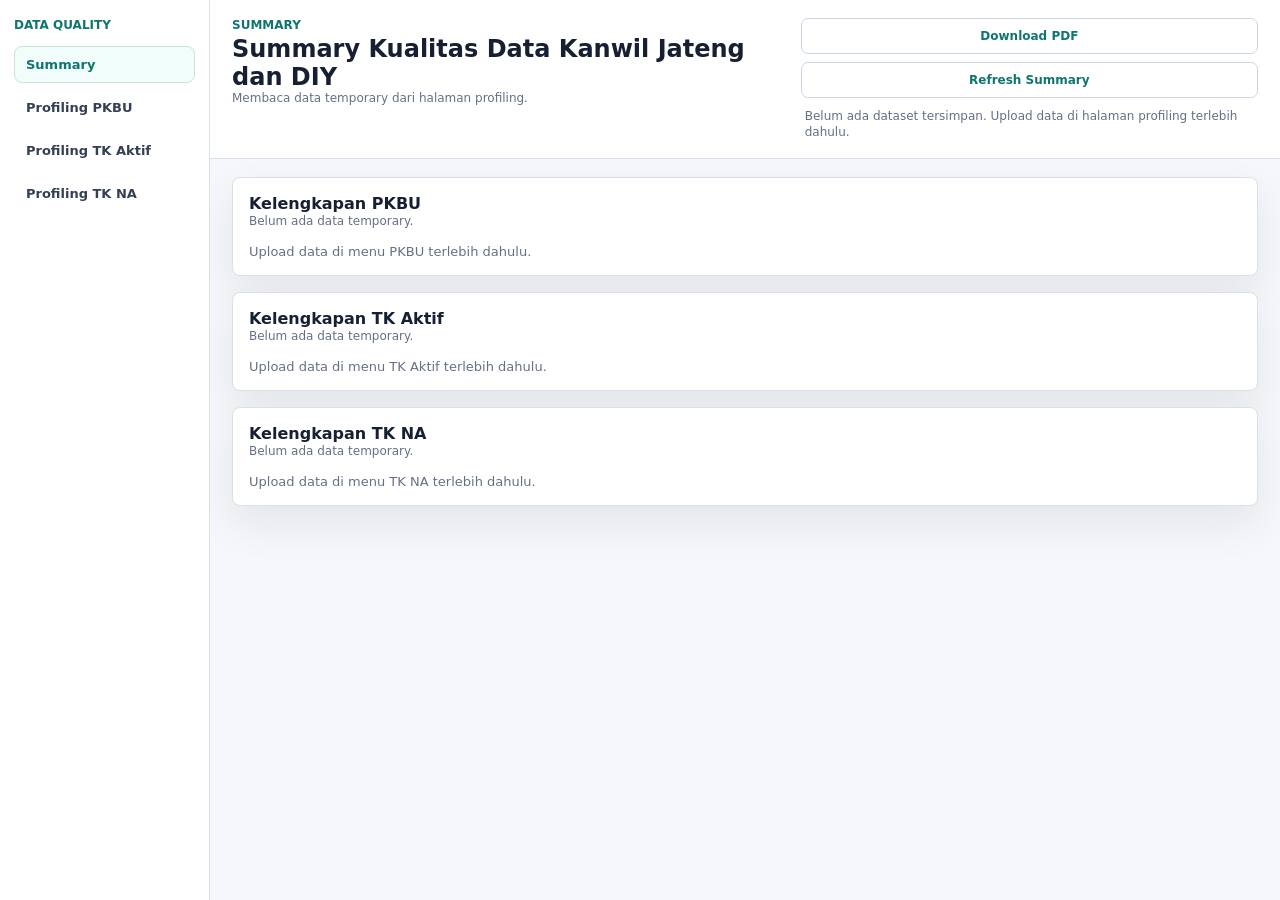
==== index.html @ 244e1391 "Rename summary.html to index.html" ====
<!doctype html>
<html lang="id">
  <head>
    <meta charset="utf-8" />
    <meta name="viewport" content="width=device-width, initial-scale=1" />
    <title>Summary Kualitas Data</title>
    <link rel="stylesheet" href="pkbu.css" />
  </head>
  <body>
    <aside class="sidebar" aria-label="Menu utama">
      <div class="sidebar-title">Data Quality</div>
      <nav>
        <a class="active" href="summary.html">Summary</a>
        <a href="pkbu.html">Profiling PKBU</a>
        <a href="tk.html">Profiling TK Aktif</a>
        <a href="tk-na.html">Profiling TK NA</a>
      </nav>
    </aside>

    <header class="topbar">
      <div>
        <p class="eyebrow">Summary</p>
        <h1>Summary Kualitas Data Kanwil Jateng dan DIY</h1>
        <p id="summarySourceNote" class="source-note">Membaca data temporary dari halaman profiling.</p>
      </div>
      <div class="upload-box summary-actions">
        <button id="downloadPdf" type="button">Download PDF</button>
        <button id="refreshSummary" type="button">Refresh Summary</button>
        <div id="summaryMeta" class="upload-meta">Data akan muncul setelah masing-masing halaman profiling di-upload.</div>
      </div>
    </header>

    <main class="layout summary-layout">
      <section id="summarySections" class="summary-sections"></section>
    </main>

    <div id="toast" class="toast" hidden></div>
    <script src="summary.js"></script>
  </body>
</html>
---- pkbu.css ----
:root {
  color-scheme: light;
  --bg: #f5f7fa;
  --surface: #ffffff;
  --line: #d8e0ea;
  --text: #172033;
  --muted: #667085;
  --accent: #0f766e;
  --accent-2: #2563eb;
  --warn: #b7791f;
  --danger: #b42318;
  --shadow: 0 18px 42px rgba(23, 32, 51, 0.08);
}

* {
  box-sizing: border-box;
}

[hidden] {
  display: none !important;
}

body {
  margin: 0;
  min-height: 100vh;
  background: var(--bg);
  color: var(--text);
  font-family: Inter, ui-sans-serif, system-ui, -apple-system, BlinkMacSystemFont, "Segoe UI", sans-serif;
}

.sidebar {
  position: fixed;
  inset: 0 auto 0 0;
  z-index: 10;
  width: 210px;
  padding: 18px 14px;
  border-right: 1px solid var(--line);
  background: #ffffff;
}

.sidebar-title {
  margin-bottom: 14px;
  color: var(--accent);
  font-size: 12px;
  font-weight: 900;
  letter-spacing: 0;
  text-transform: uppercase;
}

.sidebar nav {
  display: grid;
  gap: 6px;
}

.sidebar a {
  display: block;
  padding: 10px 11px;
  border: 1px solid transparent;
  border-radius: 8px;
  color: #344054;
  font-size: 13px;
  font-weight: 800;
  text-decoration: none;
}

.sidebar a:hover,
.sidebar a.active {
  border-color: #cbe2df;
  background: #f0fdfa;
  color: var(--accent);
}

.topbar {
  display: flex;
  align-items: flex-start;
  justify-content: space-between;
  gap: 18px;
  padding: 18px 22px;
  border-bottom: 1px solid var(--line);
  background: #ffffff;
}

.topbar,
.layout {
  margin-left: 210px;
}

.eyebrow,
h1,
h2,
p {
  margin: 0;
}

.eyebrow {
  color: var(--accent);
  font-size: 12px;
  font-weight: 900;
  letter-spacing: 0;
  text-transform: uppercase;
}

h1 {
  margin-top: 4px;
  font-size: 24px;
  line-height: 1.15;
}

h2 {
  font-size: 16px;
  line-height: 1.25;
}

.source-note,
.panel-head p,
.muted {
  color: var(--muted);
  font-size: 12px;
}

.upload-box {
  display: grid;
  grid-template-columns: minmax(280px, 1fr) auto;
  gap: 8px;
  width: min(520px, 100%);
}

.upload-meta {
  grid-column: 1 / -1;
  min-height: 20px;
  padding: 2px 4px 0;
  color: var(--muted);
  font-size: 12px;
  line-height: 1.35;
}

.summary-actions {
  grid-template-columns: 1fr;
}

.layout {
  display: grid;
  gap: 16px;
  padding: 18px 22px 24px;
}

.toolbar {
  display: grid;
  grid-template-columns: minmax(120px, 0.65fr) minmax(160px, 1fr) minmax(160px, 1fr) minmax(160px, 1fr) minmax(160px, 1fr) auto;
  align-items: end;
  gap: 10px;
  padding: 14px;
  border: 1px solid var(--line);
  border-radius: 8px;
  background: var(--surface);
  box-shadow: var(--shadow);
}

label {
  display: grid;
  gap: 5px;
  min-width: 0;
  color: #344054;
  font-size: 11.5px;
  font-weight: 800;
}

select,
input[type="file"],
input[type="search"],
button {
  width: 100%;
  min-height: 36px;
  border: 1px solid #cbd5e1;
  border-radius: 7px;
  background: #ffffff;
  color: var(--text);
  font: inherit;
  font-size: 12px;
  padding: 6px 9px;
}

button {
  display: inline-flex;
  align-items: center;
  justify-content: center;
  width: auto;
  min-width: 92px;
  color: var(--accent);
  cursor: pointer;
  font-weight: 900;
}

button:hover {
  border-color: rgba(15, 118, 110, 0.5);
  background: #f0fdfa;
}

.kpis {
  display: grid;
  grid-template-columns: repeat(4, minmax(0, 1fr));
  gap: 14px;
}

.kpis article,
.panel {
  border: 1px solid var(--line);
  border-radius: 8px;
  background: var(--surface);
  box-shadow: var(--shadow);
}

.kpis article {
  display: grid;
  gap: 8px;
  min-width: 0;
  padding: 16px;
}

.kpis span {
  color: var(--muted);
  font-size: 12px;
  font-weight: 800;
}

.kpis strong {
  overflow: hidden;
  font-size: 24px;
  line-height: 1.1;
  text-overflow: ellipsis;
  white-space: nowrap;
}

.grid {
  display: grid;
  grid-template-columns: repeat(2, minmax(0, 1fr));
  gap: 16px;
}

.panel {
  min-width: 0;
  overflow: hidden;
}

.panel-head {
  display: flex;
  align-items: flex-start;
  justify-content: space-between;
  gap: 14px;
  padding: 16px 16px 0;
}

.panel-head input[type="search"] {
  flex: 0 1 340px;
  max-width: 340px;
}

.panel-head select {
  flex: 0 1 240px;
  max-width: 260px;
  margin-left: auto;
}

.panel-head select + input[type="search"] {
  margin-left: 0;
}

.bars,
.insights {
  display: grid;
  gap: 10px;
  padding: 14px 16px 16px;
}

.insight-grid {
  grid-template-columns: repeat(2, minmax(0, 1fr));
}

.bar-row {
  display: grid;
  gap: 5px;
}

.bar-meta {
  display: grid;
  grid-template-columns: minmax(0, 1fr) auto auto;
  gap: 10px;
  align-items: baseline;
  color: #344054;
  font-size: 12px;
  font-weight: 800;
}

.bar-meta span:first-child {
  overflow: hidden;
  text-overflow: ellipsis;
  white-space: nowrap;
}

.bar-meta em {
  color: var(--muted);
  font-style: normal;
  font-weight: 700;
}

.bar-track {
  height: 9px;
  overflow: hidden;
  border-radius: 999px;
  background: #e7eef5;
}

.bar-track i {
  display: block;
  width: var(--bar);
  height: 100%;
  border-radius: inherit;
  background: linear-gradient(90deg, var(--accent), var(--accent-2));
}

.bar-details {
  display: grid;
  grid-template-columns: repeat(2, minmax(0, 1fr));
  gap: 6px 10px;
  margin-top: 5px;
  padding: 9px 10px;
  border: 1px solid #e7edf5;
  border-radius: 7px;
  background: #fbfdff;
}

.bar-details span,
.bar-details small {
  display: flex;
  align-items: baseline;
  justify-content: space-between;
  gap: 10px;
  min-width: 0;
  color: #475467;
  font-size: 12px;
}

.bar-details b {
  overflow: hidden;
  color: #172033;
  font-weight: 800;
  text-overflow: ellipsis;
  white-space: nowrap;
}

.bar-details em,
.bar-details small {
  color: var(--accent);
  font-style: normal;
  font-weight: 900;
  white-space: nowrap;
}

.bar-details small {
  justify-content: flex-start;
  grid-column: 1 / -1;
}

.insight-item {
  display: grid;
  align-content: start;
  gap: 8px;
  min-height: 118px;
  padding: 14px;
  border: 1px solid #e3e9f2;
  border-radius: 8px;
  background: #fbfdff;
}

.insight-item strong {
  color: #101828;
  font-size: 13.5px;
  line-height: 1.25;
}

.insight-item span {
  color: var(--muted);
  font-size: 12px;
  line-height: 1.5;
}

.insight-item span i {
  display: block;
  position: relative;
  margin-top: 3px;
  padding-left: 14px;
  font-style: normal;
}

.insight-item span i:first-child {
  margin-top: 0;
}

.insight-item span i::before {
  content: "";
  position: absolute;
  left: 0;
  top: 0.7em;
  width: 4px;
  height: 4px;
  border-radius: 50%;
  background: var(--accent);
}

.table-wrap {
  max-height: 430px;
  overflow: auto;
  margin-top: 12px;
  border-top: 1px solid var(--line);
}

.bars .table-wrap {
  margin-top: 0;
  border: 1px solid #e3e9f2;
  border-radius: 8px;
}

table {
  width: 100%;
  border-collapse: collapse;
  font-size: 12px;
}

th,
td {
  max-width: 280px;
  padding: 9px 11px;
  border-bottom: 1px solid #edf1f5;
  overflow: hidden;
  text-align: left;
  text-overflow: ellipsis;
  white-space: nowrap;
}

th {
  position: sticky;
  top: 0;
  z-index: 1;
  background: #f8fafc;
  color: #475467;
  font-size: 11px;
  text-transform: uppercase;
}

.num {
  text-align: right;
}

.pivot-wrap {
  max-height: 560px;
}

.pivot-table {
  min-width: 980px;
}

.pivot-table th:first-child,
.pivot-table td:first-child {
  position: sticky;
  left: 0;
  z-index: 2;
  background: #ffffff;
}

.pivot-table th:first-child {
  z-index: 3;
  background: #f8fafc;
}

.summary-sections,
.summary-layout {
  display: grid;
  gap: 16px;
}

.summary-section .summary-grid {
  display: grid;
  grid-template-columns: minmax(320px, 0.9fr) minmax(420px, 1.1fr);
  gap: 16px;
  padding: 14px 16px 16px;
}

.summary-grid section {
  min-width: 0;
}

.summary-grid h3 {
  margin: 0 0 10px;
  color: #172033;
  font-size: 13px;
  line-height: 1.25;
}

.summary-grid .summary-subtitle {
  margin-top: 14px;
}

.summary-insight {
  grid-column: 1 / -1;
  padding: 14px;
  border: 1px solid #e3e9f2;
  border-radius: 8px;
  background: #fbfdff;
}

.summary-insight span i {
  display: block;
  position: relative;
  margin-top: 5px;
  padding-left: 14px;
  color: var(--muted);
  font-size: 12px;
  font-style: normal;
  line-height: 1.45;
}

.summary-insight span i:first-child {
  margin-top: 0;
}

.summary-insight span i::before {
  content: "";
  position: absolute;
  left: 0;
  top: 0.68em;
  width: 4px;
  height: 4px;
  border-radius: 50%;
  background: var(--accent);
}

.summary-empty {
  padding: 16px;
  color: var(--muted);
  font-size: 13px;
}

.summary-table-wrap {
  max-height: none;
  overflow: visible;
  margin-top: 0;
  border: 1px solid #e3e9f2;
  border-radius: 8px;
}

.summary-table-wrap table {
  table-layout: fixed;
  min-width: 0;
  font-size: 11.5px;
}

.summary-table-wrap th,
.summary-table-wrap td {
  padding: 7px 8px;
}

.summary-table-wrap th:first-child,
.summary-table-wrap td:first-child {
  position: static;
  width: 38%;
  white-space: normal;
}

.summary-table-wrap th:nth-child(2),
.summary-table-wrap td:nth-child(2) {
  width: 13%;
}

.summary-table-wrap th:nth-child(3),
.summary-table-wrap td:nth-child(3) {
  width: 12%;
}

.summary-table-wrap th:nth-child(4),
.summary-table-wrap td:nth-child(4) {
  width: 24%;
  white-space: normal;
}

.summary-table-wrap th:nth-child(5),
.summary-table-wrap td:nth-child(5) {
  width: 13%;
}

.empty {
  color: var(--muted);
  font-size: 13px;
}

.toast {
  position: fixed;
  right: 18px;
  bottom: 18px;
  max-width: 360px;
  padding: 12px 14px;
  border: 1px solid #cbd5e1;
  border-radius: 8px;
  background: #ffffff;
  box-shadow: var(--shadow);
  color: var(--text);
  font-size: 13px;
}

@media (max-width: 1100px) {
  .sidebar {
    position: static;
    display: flex;
    align-items: center;
    justify-content: space-between;
    width: auto;
    padding: 12px 14px;
    border-right: 0;
    border-bottom: 1px solid var(--line);
  }

  .sidebar nav {
    display: flex;
    gap: 8px;
  }

  .topbar,
  .layout {
    margin-left: 0;
  }

  .topbar,
  .grid {
    grid-template-columns: 1fr;
  }

  .topbar {
    display: grid;
  }

  .upload-box {
    width: 100%;
  }

  .toolbar {
    grid-template-columns: repeat(3, minmax(0, 1fr));
  }

  .kpis {
    grid-template-columns: repeat(2, minmax(0, 1fr));
  }

  .insight-grid {
    grid-template-columns: repeat(2, minmax(0, 1fr));
  }
}

@media (max-width: 700px) {
  .sidebar {
    align-items: stretch;
    display: grid;
    gap: 10px;
  }

  .sidebar nav {
    display: grid;
    grid-template-columns: repeat(2, minmax(0, 1fr));
  }

  .topbar,
  .layout {
    padding: 14px;
  }

  h1 {
    font-size: 20px;
  }

  .upload-box,
  .toolbar,
  .kpis {
    grid-template-columns: 1fr;
  }

  .bar-details {
    grid-template-columns: 1fr;
  }

  .insight-grid {
    grid-template-columns: 1fr;
  }

  .panel-head {
    display: grid;
  }

  .panel-head input[type="search"] {
    max-width: none;
  }

  .panel-head select {
    max-width: none;
    width: 100%;
    margin-left: 0;
  }
}

@media (max-width: 980px) {
  .summary-section .summary-grid {
    grid-template-columns: 1fr;
  }
}

@media print {
  @page {
    size: A4 landscape;
    margin: 9mm;
  }

  body {
    background: #ffffff;
  }

  .sidebar,
  .summary-actions,
  .toast {
    display: none !important;
  }

  .topbar,
  .layout {
    margin-left: 0;
  }

  .topbar {
    padding: 0 0 8px;
    border-bottom: 1px solid #d8e0ea;
  }

  .layout {
    gap: 8px;
    padding: 8px 0 0;
  }

  h1 {
    font-size: 20px;
  }

  h2 {
    font-size: 14px;
  }

  .panel,
  .kpis article {
    box-shadow: none;
    break-inside: avoid;
  }

  .summary-section {
    break-before: page;
    page-break-before: always;
    break-inside: avoid;
    page-break-inside: avoid;
  }

  .summary-section:first-child {
    break-before: auto;
    page-break-before: auto;
  }

  .summary-table-wrap {
    overflow: visible;
  }

  .summary-section .panel-head {
    padding: 10px 12px 0;
  }

  .summary-section .summary-grid {
    grid-template-columns: minmax(0, 0.95fr) minmax(0, 1.05fr);
    gap: 10px;
    padding: 10px 12px 12px;
  }

  .summary-grid h3 {
    margin-bottom: 6px;
    font-size: 11.5px;
  }

  .summary-grid .summary-subtitle {
    margin-top: 8px;
  }

  .summary-section .bars {
    gap: 5px;
    padding: 0;
  }

  .summary-section .bar-row {
    gap: 3px;
  }

  .summary-section .bar-meta {
    font-size: 10px;
    gap: 6px;
  }

  .summary-section .bar-track {
    height: 6px;
  }

  .summary-table-wrap table {
    font-size: 9.5px;
  }

  .summary-table-wrap th,
  .summary-table-wrap td {
    padding: 4px 5px;
  }

  .summary-insight {
    padding: 8px;
  }

  .summary-insight span i {
    margin-top: 2px;
    font-size: 10.5px;
    line-height: 1.3;
  }
}
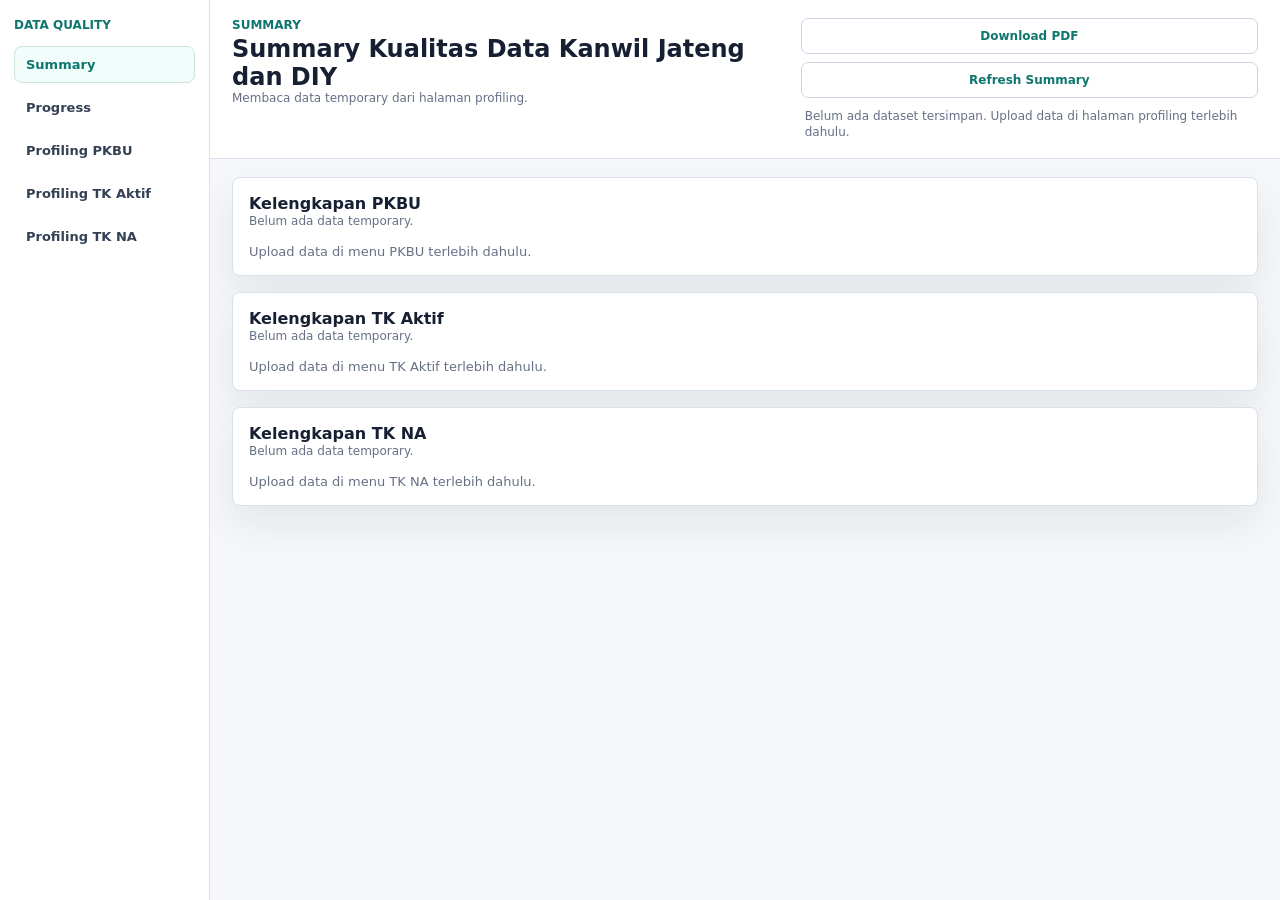
==== commit b2582008: "Add files via upload" ====
--- a/index.html
+++ b/index.html
@@ -10,7 +10,8 @@
     <aside class="sidebar" aria-label="Menu utama">
       <div class="sidebar-title">Data Quality</div>
       <nav>
-        <a class="active" href="summary.html">Summary</a>
+        <a class="active" href="index.html">Summary</a>
+        <a href="progress.html">Progress</a>
         <a href="pkbu.html">Profiling PKBU</a>
         <a href="tk.html">Profiling TK Aktif</a>
         <a href="tk-na.html">Profiling TK NA</a>
@@ -38,3 +39,4 @@
     <script src="summary.js"></script>
   </body>
 </html>
+
--- a/pkbu.css
+++ b/pkbu.css
@@ -120,9 +120,53 @@
 
 .upload-box {
   display: grid;
-  grid-template-columns: minmax(280px, 1fr) auto;
+  grid-template-columns: minmax(280px, 1fr) auto auto;
   gap: 8px;
   width: min(520px, 100%);
+}
+
+.mode-switch {
+  grid-column: 1 / -1;
+  display: inline-flex;
+  align-items: center;
+  justify-self: start;
+  gap: 8px;
+  min-height: 28px;
+  color: #344054;
+  font-size: 12px;
+  font-weight: 900;
+}
+
+.mode-switch input {
+  appearance: none;
+  width: 34px;
+  height: 18px;
+  border: 1px solid #cbd5e1;
+  border-radius: 999px;
+  background: #e8eef5;
+  cursor: pointer;
+  transition: background 0.18s ease, border-color 0.18s ease;
+}
+
+.mode-switch input::before {
+  display: block;
+  width: 14px;
+  height: 14px;
+  margin: 1px;
+  border-radius: 999px;
+  background: #ffffff;
+  box-shadow: 0 1px 2px rgba(15, 23, 42, 0.2);
+  content: "";
+  transition: transform 0.18s ease;
+}
+
+.mode-switch input:checked {
+  border-color: var(--accent);
+  background: var(--accent);
+}
+
+.mode-switch input:checked::before {
+  transform: translateX(16px);
 }
 
 .upload-meta {
@@ -138,6 +182,23 @@
   grid-template-columns: 1fr;
 }
 
+.icon-button {
+  min-width: 42px;
+  width: 42px;
+  padding: 5px 6px;
+  font-size: 10px;
+  letter-spacing: 0;
+}
+
+.icon-button.danger {
+  color: var(--danger);
+}
+
+.icon-button.danger:hover {
+  border-color: rgba(180, 35, 24, 0.45);
+  background: #fff5f5;
+}
+
 .layout {
   display: grid;
   gap: 16px;
@@ -145,8 +206,7 @@
 }
 
 .toolbar {
-  display: grid;
-  grid-template-columns: minmax(120px, 0.65fr) minmax(160px, 1fr) minmax(160px, 1fr) minmax(160px, 1fr) minmax(160px, 1fr) auto;
+  display: flex;
   align-items: end;
   gap: 10px;
   padding: 14px;
@@ -154,6 +214,37 @@
   border-radius: 8px;
   background: var(--surface);
   box-shadow: var(--shadow);
+}
+
+.toolbar label {
+  flex: 1 1 0;
+}
+
+.toolbar button {
+  flex: 0 0 92px;
+}
+
+.progress-filterbar {
+  width: 100%;
+  padding: 8px;
+  gap: 8px;
+  box-shadow: none;
+}
+
+.progress-filterbar label {
+  flex: 1 1 180px;
+  font-size: 10.5px;
+}
+
+.progress-filterbar button {
+  flex: 0 0 64px;
+  min-height: 32px;
+  font-size: 11px;
+}
+
+.progress-filterbar select {
+  min-height: 32px;
+  font-size: 11.5px;
 }
 
 label {
@@ -196,6 +287,26 @@
   background: #f0fdfa;
 }
 
+.button-link {
+  display: inline-flex;
+  align-items: center;
+  justify-content: center;
+  min-height: 36px;
+  padding: 6px 9px;
+  border: 1px solid #cbd5e1;
+  border-radius: 7px;
+  background: #ffffff;
+  color: var(--accent);
+  font-size: 12px;
+  font-weight: 900;
+  text-decoration: none;
+}
+
+.button-link:hover {
+  border-color: rgba(15, 118, 110, 0.5);
+  background: #f0fdfa;
+}
+
 .kpis {
   display: grid;
   grid-template-columns: repeat(4, minmax(0, 1fr));
@@ -233,7 +344,14 @@
 
 .grid {
   display: grid;
-  grid-template-columns: repeat(2, minmax(0, 1fr));
+  grid-template-columns: repeat(auto-fit, minmax(360px, 1fr));
+  gap: 16px;
+}
+
+.detail-grid {
+  display: grid;
+  grid-template-columns: minmax(360px, 0.85fr) minmax(520px, 1.15fr);
+  align-items: start;
   gap: 16px;
 }
 
@@ -261,8 +379,46 @@
   margin-left: auto;
 }
 
+.panel-head button + select,
 .panel-head select + input[type="search"] {
   margin-left: 0;
+}
+
+.panel-head button {
+  flex: 0 0 auto;
+  min-width: 116px;
+  min-height: 36px;
+}
+
+.panel-head .icon-button {
+  flex: 0 0 42px;
+  width: 42px;
+  min-width: 42px;
+  min-height: 36px;
+  padding: 0;
+  font-size: 10px;
+  font-weight: 900;
+}
+
+.preview-panel .panel-head {
+  display: grid;
+  grid-template-columns: auto minmax(170px, 220px) minmax(190px, 1fr);
+  align-items: end;
+}
+
+.preview-panel .panel-head > div {
+  grid-column: 1 / -1;
+}
+
+.preview-panel .panel-head select,
+.preview-panel .panel-head input[type="search"] {
+  width: 100%;
+  max-width: none;
+  margin-left: 0;
+}
+
+.preview-panel .panel-head button {
+  width: auto;
 }
 
 .bars,
@@ -540,6 +696,1142 @@
   font-size: 13px;
 }
 
+.progress-layout {
+  align-content: start;
+}
+
+.progress-grid {
+  display: grid;
+  grid-template-columns: minmax(560px, 1.45fr) minmax(330px, 0.75fr);
+  gap: 16px;
+}
+
+.progress-cards {
+  display: grid;
+  grid-template-columns: repeat(2, minmax(0, 1fr));
+  gap: 10px;
+  padding: 14px 16px 16px;
+}
+
+.igi-panel .progress-cards {
+  grid-template-columns: 1fr;
+  gap: 7px;
+  padding: 10px 12px 12px;
+}
+
+.igi-panel .progress-card {
+  padding: 9px 10px;
+}
+
+.igi-panel .progress-card dl {
+  grid-template-columns: repeat(4, minmax(0, 1fr));
+  column-gap: 10px;
+  row-gap: 5px;
+}
+
+.igi-panel .progress-card-title {
+  margin-bottom: 6px;
+}
+
+.igi-panel .progress-card strong {
+  font-size: 12px;
+}
+
+.igi-panel .delta {
+  padding: 2px 6px;
+  font-size: 10px;
+}
+
+.igi-panel .delta small {
+  display: inline;
+  margin-left: 3px;
+  font-size: 9px;
+}
+
+.igi-panel .achievement {
+  margin-bottom: 6px;
+}
+
+.igi-panel .achievement-head {
+  margin-bottom: 3px;
+}
+
+.igi-panel .achievement i {
+  height: 7px;
+}
+
+.igi-panel .progress-card dl div {
+  display: grid;
+  gap: 1px;
+}
+
+.igi-panel .progress-card dt {
+  font-size: 9.5px;
+}
+
+.igi-panel .progress-card dd {
+  font-size: 11px;
+}
+
+.progress-card {
+  min-width: 0;
+  padding: 12px;
+  border: 1px solid #e3e9f2;
+  border-radius: 8px;
+  background: #fbfdff;
+}
+
+.progress-card.total-score-card {
+  border-color: #b8d4ff;
+  background: linear-gradient(180deg, #f8fbff 0%, #ffffff 100%);
+  box-shadow: inset 4px 0 0 #2563eb;
+}
+
+.progress-card.total-score-card .achievement em {
+  background: linear-gradient(90deg, #2563eb, #0f766e);
+}
+
+.total-score-hero {
+  display: grid;
+  grid-template-columns: minmax(0, 1.25fr) repeat(2, minmax(0, 0.85fr));
+  gap: 7px;
+  margin-bottom: 8px;
+}
+
+.total-score-hero .score-main,
+.total-score-hero .score-side {
+  min-width: 0;
+  padding: 8px 9px;
+  border-radius: 8px;
+}
+
+.total-score-hero .score-main {
+  background: var(--score-bg, #eef6ff);
+}
+
+.total-score-hero .score-main span,
+.total-score-hero .score-main small,
+.total-score-hero .score-main strong {
+  color: var(--score-color, #172033);
+}
+
+.total-score-hero span,
+.total-score-hero small {
+  display: block;
+  font-size: 9.5px;
+  font-weight: 900;
+  line-height: 1.15;
+}
+
+.total-score-hero strong {
+  display: block;
+  margin-top: 3px;
+  font-size: 21px;
+  line-height: 1;
+}
+
+.total-score-hero small {
+  margin-top: 3px;
+  opacity: 0.78;
+}
+
+.total-score-hero .score-side {
+  border: 1px solid #e3e9f2;
+  background: #fbfdff;
+}
+
+.total-score-hero .score-side span {
+  color: var(--muted);
+}
+
+.total-score-hero .score-side.burden strong {
+  color: #b42318;
+}
+
+.total-score-hero .score-side.movement.good {
+  background: #ecfdf3;
+}
+
+.total-score-hero .score-side.movement.good span,
+.total-score-hero .score-side.movement.good strong {
+  color: var(--accent);
+}
+
+.total-score-hero .score-side.movement.bad {
+  background: #fff1f1;
+}
+
+.total-score-hero .score-side.movement.bad span,
+.total-score-hero .score-side.movement.bad strong {
+  color: var(--danger);
+}
+
+.total-score-hero .score-side.movement.neutral {
+  background: #f1f5f9;
+}
+
+.total-score-hero .score-side.movement.neutral span,
+.total-score-hero .score-side.movement.neutral strong {
+  color: var(--muted);
+}
+
+.igi-panel .total-score-hero {
+  grid-template-columns: minmax(0, 1.15fr) repeat(2, minmax(0, 0.8fr));
+  gap: 6px;
+}
+
+.igi-panel .total-score-hero .score-main,
+.igi-panel .total-score-hero .score-side {
+  padding: 7px 8px;
+}
+
+.igi-panel .total-score-hero strong {
+  font-size: 18px;
+}
+
+.progress-card.wide {
+  grid-column: 1 / -1;
+}
+
+.progress-card strong {
+  display: block;
+  color: #172033;
+  font-size: 13px;
+  line-height: 1.25;
+}
+
+.progress-card-title {
+  display: flex;
+  align-items: flex-start;
+  justify-content: space-between;
+  gap: 10px;
+  margin-bottom: 10px;
+}
+
+.delta {
+  flex: 0 0 auto;
+  padding: 3px 6px;
+  border-radius: 999px;
+  background: #eef6ff;
+  color: #2563eb;
+  font-size: 10.5px;
+  font-weight: 900;
+  line-height: 1.15;
+  text-align: right;
+}
+
+.delta small {
+  display: block;
+  margin-top: 1px;
+  font-size: 9px;
+  font-weight: 800;
+}
+
+.delta.good {
+  background: #ecfdf3;
+  color: var(--accent);
+}
+
+.delta.bad {
+  background: #fff1f1;
+  color: var(--danger);
+}
+
+.delta.neutral {
+  background: #f1f5f9;
+  color: var(--muted);
+}
+
+.achievement {
+  margin-bottom: 10px;
+}
+
+.achievement-head {
+  display: flex;
+  justify-content: space-between;
+  gap: 10px;
+  margin-bottom: 5px;
+}
+
+.achievement-head span {
+  color: var(--muted);
+  font-size: 10.5px;
+  font-weight: 900;
+}
+
+.achievement-head b {
+  color: #172033;
+  font-size: 12px;
+  font-weight: 900;
+}
+
+.achievement i {
+  display: block;
+  height: 9px;
+  border-radius: 999px;
+  background: #e6edf5;
+  overflow: hidden;
+}
+
+.achievement em {
+  display: block;
+  height: 100%;
+  border-radius: inherit;
+  background: linear-gradient(90deg, var(--accent), #2563eb);
+}
+
+.progress-card dl {
+  display: grid;
+  gap: 7px;
+  margin: 0;
+}
+
+.progress-card dl div {
+  display: flex;
+  align-items: baseline;
+  justify-content: space-between;
+  gap: 10px;
+}
+
+.progress-card dt {
+  color: var(--muted);
+  font-size: 11px;
+  font-weight: 800;
+}
+
+.progress-card dd {
+  margin: 0;
+  color: #172033;
+  font-size: 12px;
+  font-weight: 900;
+}
+
+.progress-card dd.good {
+  color: var(--accent);
+}
+
+.progress-card dd.bad {
+  color: var(--danger);
+}
+
+.progress-card dl .burden-cell {
+  padding: 5px 7px;
+  border-radius: 7px;
+  background: #fff1f1;
+}
+
+.progress-card dl .start-cell,
+.progress-card dl .realization-cell,
+.progress-card dl .score-cell {
+  padding: 5px 7px;
+  border-radius: 7px;
+}
+
+.progress-card dl .start-cell {
+  background: #eef6ff;
+}
+
+.progress-card dl .start-cell dt,
+.progress-card dl .start-cell dd {
+  color: #2563eb;
+}
+
+.progress-card dl .burden-cell dt,
+.progress-card dl .burden-cell dd {
+  color: var(--danger);
+}
+
+.progress-card dl .burden-cell.complete {
+  background: #ecfdf3;
+}
+
+.progress-card dl .burden-cell.complete dt,
+.progress-card dl .burden-cell.complete dd {
+  color: var(--accent);
+}
+
+.progress-card dl .realization-cell.good {
+  background: #ecfdf3;
+}
+
+.progress-card dl .realization-cell.good dt,
+.progress-card dl .realization-cell.good dd {
+  color: var(--accent);
+}
+
+.progress-card dl .realization-cell.bad {
+  background: #fff1f1;
+}
+
+.progress-card dl .realization-cell.bad dt,
+.progress-card dl .realization-cell.bad dd {
+  color: var(--danger);
+}
+
+.progress-card dl .score-cell {
+  background: var(--score-bg, #f1f5f9);
+}
+
+.progress-card dl .score-cell dt,
+.progress-card dl .score-cell dd {
+  color: var(--score-color, #172033);
+}
+
+.progress-card dl .movement {
+  grid-column: 1 / -1;
+  align-items: center;
+  padding-top: 7px;
+  border-top: 1px solid #e8eef6;
+}
+
+.igi-panel .progress-card dl .movement {
+  display: flex;
+  justify-content: space-between;
+  gap: 10px;
+  padding-top: 5px;
+}
+
+.progress-card dl .movement dd {
+  padding: 3px 7px;
+  border-radius: 999px;
+  background: #f1f5f9;
+  color: var(--muted);
+  font-size: 11px;
+}
+
+.igi-panel .progress-card dl .movement dd {
+  padding: 2px 6px;
+  font-size: 10.5px;
+}
+
+.progress-card dl .movement.good dd {
+  background: #ecfdf3;
+  color: var(--accent);
+}
+
+.progress-card dl .movement.bad dd {
+  background: #fff1f1;
+  color: var(--danger);
+}
+
+.progress-list {
+  display: grid;
+  gap: 7px;
+  margin: 0;
+  padding-left: 18px;
+}
+
+.progress-list li {
+  color: #344054;
+  font-size: 12px;
+}
+
+.progress-list li span {
+  display: inline-block;
+  max-width: calc(100% - 80px);
+  overflow: hidden;
+  text-overflow: ellipsis;
+  vertical-align: bottom;
+  white-space: nowrap;
+}
+
+.progress-list li b {
+  float: right;
+  color: var(--accent);
+}
+
+.trend-head {
+  align-items: end;
+}
+
+.trend-filters {
+  display: flex;
+  align-items: end;
+  gap: 10px;
+}
+
+.trend-filters label {
+  display: grid;
+  gap: 5px;
+  color: #172033;
+  font-size: 11px;
+  font-weight: 900;
+}
+
+.trend-filters input {
+  width: 150px;
+  height: 36px;
+  padding: 0 10px;
+  border: 1px solid var(--border);
+  border-radius: 7px;
+  background: #fff;
+  color: #172033;
+  font: inherit;
+  font-size: 12px;
+}
+
+.trend-cards {
+  display: grid;
+  grid-template-columns: repeat(2, minmax(0, 1fr));
+  gap: 12px;
+  padding: 14px 16px 16px;
+}
+
+.trend-card {
+  min-width: 0;
+  border: 1px solid #e3e9f2;
+  border-radius: 8px;
+  background: #fbfdff;
+  overflow: hidden;
+}
+
+.trend-card.combined {
+  grid-column: 1 / -1;
+}
+
+.trend-title {
+  display: flex;
+  align-items: center;
+  justify-content: space-between;
+  gap: 12px;
+  padding: 12px 12px 10px;
+  border-bottom: 1px solid #e8eef6;
+}
+
+.trend-title strong,
+.trend-title span {
+  display: block;
+}
+
+.trend-title strong {
+  color: #172033;
+  font-size: 13px;
+  line-height: 1.25;
+}
+
+.trend-title span {
+  margin-top: 3px;
+  color: var(--muted);
+  font-size: 11px;
+}
+
+.trend-title b {
+  white-space: nowrap;
+  color: var(--accent);
+  font-size: 14px;
+}
+
+.trend-title b.bad {
+  color: var(--danger);
+}
+
+.trend-chart {
+  padding: 10px 12px 0;
+}
+
+.trend-main {
+  display: grid;
+  grid-template-columns: minmax(0, 1fr);
+  align-items: stretch;
+}
+
+.trend-chart.combined {
+  padding-top: 12px;
+}
+
+.trend-chart svg {
+  display: block;
+  width: 100%;
+  height: auto;
+  min-height: 190px;
+}
+
+.trend-chart.combined svg {
+  min-height: 240px;
+}
+
+.trend-chart text {
+  fill: #667085;
+  font-size: 10px;
+  font-weight: 700;
+}
+
+.trend-chart .grid {
+  stroke: #d9e2ec;
+  stroke-width: 1;
+}
+
+.trend-chart .grid.muted {
+  stroke-dasharray: 5 5;
+}
+
+.trend-chart .line {
+  fill: none;
+  stroke: #2563eb;
+  stroke-width: 2.4;
+  stroke-linecap: round;
+  stroke-linejoin: round;
+}
+
+.trend-chart.combined .line {
+  stroke-width: 2.1;
+}
+
+.trend-chart .line-1 {
+  stroke: #2563eb;
+}
+
+.trend-chart .line-2 {
+  stroke: #0f766e;
+}
+
+.trend-chart .line-3 {
+  stroke: #c2410c;
+}
+
+.trend-chart .line-4 {
+  stroke: #7c3aed;
+}
+
+.trend-chart .dot {
+  fill: #0f766e;
+  stroke: #ffffff;
+  stroke-width: 1.5;
+}
+
+.trend-chart .dot-1 {
+  fill: #2563eb;
+}
+
+.trend-chart .dot-2 {
+  fill: #0f766e;
+}
+
+.trend-chart .dot-3 {
+  fill: #c2410c;
+}
+
+.trend-chart .dot-4 {
+  fill: #7c3aed;
+}
+
+.trend-chart .date-label {
+  fill: #344054;
+  font-size: 9.5px;
+}
+
+.trend-chart .value-label {
+  paint-order: stroke;
+  stroke: #ffffff;
+  stroke-width: 3px;
+  stroke-linejoin: round;
+  font-size: 8.5px;
+  font-weight: 800;
+}
+
+.trend-chart .value-label-1 {
+  fill: #2563eb;
+}
+
+.trend-chart .value-label-2 {
+  fill: #0f766e;
+}
+
+.trend-chart .value-label-3 {
+  fill: #c2410c;
+}
+
+.trend-chart .value-label-4 {
+  fill: #7c3aed;
+}
+
+.trend-chart .growth-label {
+  paint-order: stroke;
+  stroke: #ffffff;
+  stroke-width: 2.5px;
+  stroke-linejoin: round;
+  font-size: 7.2px;
+  font-weight: 700;
+}
+
+.trend-chart .growth-label.good {
+  fill: #0f766e;
+}
+
+.trend-chart .growth-label.bad {
+  fill: #b42318;
+}
+
+.trend-chart .growth-label.neutral {
+  fill: #667085;
+}
+
+.quickwin-panel {
+  margin: 0 12px 12px;
+  padding: 12px;
+  border: 1px solid #dbe7f4;
+  border-radius: 8px;
+  background: #fbfdff;
+}
+
+.quickwin-head {
+  display: flex;
+  align-items: baseline;
+  justify-content: space-between;
+  gap: 12px;
+  margin-bottom: 6px;
+}
+
+.quickwin-head h3 {
+  margin: 0;
+  color: #172033;
+  font-size: 13px;
+  line-height: 1.25;
+}
+
+.quickwin-head span {
+  color: var(--accent);
+  font-size: 11px;
+  font-weight: 900;
+  text-align: right;
+}
+
+.quickwin-panel p {
+  margin: 0 0 8px;
+  color: var(--muted);
+  font-size: 11.5px;
+  line-height: 1.4;
+}
+
+.quickwin-priority {
+  display: grid;
+  gap: 3px;
+  margin-bottom: 8px;
+  padding: 9px 10px;
+  border: 1px solid #f59e0b;
+  border-left: 5px solid #ea580c;
+  border-radius: 7px;
+  background: #fff7ed;
+  box-shadow: inset 0 0 0 1px rgba(251, 146, 60, 0.18);
+}
+
+.quickwin-priority b {
+  color: #9a3412;
+  font-size: 11.5px;
+  text-transform: uppercase;
+}
+
+.quickwin-priority span {
+  color: #7c2d12;
+  font-size: 12px;
+  font-weight: 900;
+  line-height: 1.35;
+}
+
+.quickwin-list {
+  display: grid;
+  gap: 7px;
+  margin: 0;
+  padding-left: 18px;
+}
+
+.quickwin-list li {
+  color: #344054;
+  font-size: 11.5px;
+  line-height: 1.35;
+}
+
+.quickwin-list b {
+  color: #172033;
+}
+
+.quickwin-list span {
+  display: block;
+  margin-top: 2px;
+}
+
+.trend-legend {
+  display: flex;
+  flex-wrap: wrap;
+  gap: 8px 14px;
+  padding: 0 12px 10px;
+}
+
+.trend-legend span {
+  display: inline-flex;
+  align-items: center;
+  gap: 6px;
+  color: #344054;
+  font-size: 12px;
+  font-weight: 900;
+}
+
+.trend-legend i {
+  width: 10px;
+  height: 10px;
+  border-radius: 50%;
+}
+
+.trend-legend .legend-1 {
+  background: #2563eb;
+}
+
+.trend-legend .legend-2 {
+  background: #0f766e;
+}
+
+.trend-legend .legend-3 {
+  background: #c2410c;
+}
+
+.trend-legend .legend-4 {
+  background: #7c3aed;
+}
+
+.trend-stats {
+  display: grid;
+  grid-template-columns: repeat(4, minmax(0, 1fr));
+  gap: 8px;
+  padding: 10px 12px 12px;
+}
+
+.trend-stats span {
+  min-width: 0;
+  padding: 8px;
+  border: 1px solid #e3e9f2;
+  border-radius: 7px;
+  background: #fff;
+  color: #172033;
+  font-size: 12px;
+  font-weight: 900;
+}
+
+.trend-stats b {
+  display: block;
+  margin-bottom: 3px;
+  color: var(--muted);
+  font-size: 10px;
+  line-height: 1.2;
+}
+
+.trend-stats small {
+  display: block;
+  margin-top: 3px;
+  color: var(--muted);
+  font-size: 10.5px;
+  font-weight: 800;
+  line-height: 1.25;
+}
+
+.trend-stats small.good {
+  color: var(--accent);
+}
+
+.trend-stats small.bad {
+  color: var(--danger);
+}
+
+.progress-table-wrap {
+  max-height: 560px;
+}
+
+.progress-table-wrap table {
+  min-width: 1080px;
+}
+
+.progress-table-wrap th.metric-cell-wrap,
+.progress-table-wrap td.metric-cell-wrap {
+  min-width: 150px;
+  border-left: 1px solid #e3e9f2;
+}
+
+.sort-button {
+  display: inline-flex;
+  align-items: center;
+  justify-content: space-between;
+  gap: 6px;
+  width: 100%;
+  min-height: 0;
+  padding: 0;
+  border: 0;
+  border-radius: 0;
+  background: transparent;
+  color: inherit;
+  font: inherit;
+  font-size: inherit;
+  font-weight: inherit;
+  text-align: left;
+  cursor: pointer;
+}
+
+.sort-button span {
+  color: #98a2b3;
+  font-size: 10px;
+}
+
+.sort-button.active span {
+  color: var(--accent);
+}
+
+.component-sort-row th {
+  padding-top: 4px;
+  padding-bottom: 6px;
+  background: #fbfdff;
+}
+
+.component-sort {
+  display: grid;
+  grid-template-columns: repeat(4, minmax(0, 1fr));
+  gap: 3px;
+}
+
+.component-sort-button {
+  display: inline-flex;
+  align-items: center;
+  justify-content: center;
+  gap: 3px;
+  width: 100%;
+  min-height: 19px;
+  padding: 1px 3px;
+  border: 1px solid #d9e2ec;
+  border-radius: 999px;
+  background: #ffffff;
+  color: #475467;
+  font-size: 8.5px;
+  font-weight: 900;
+  cursor: pointer;
+}
+
+.component-sort-button span {
+  color: #98a2b3;
+  font-size: 7.5px;
+}
+
+.component-sort-button.active {
+  border-color: rgba(15, 118, 110, 0.35);
+  background: #ecfdf3;
+  color: var(--accent);
+}
+
+.component-sort-button.active span {
+  color: var(--accent);
+}
+
+.component-sort-row th:last-child .component-sort {
+  grid-template-columns: repeat(2, minmax(0, 1fr));
+}
+
+.metric-tags {
+  display: grid;
+  grid-template-columns: minmax(34px, 0.75fr) minmax(36px, 0.75fr) minmax(42px, 0.85fr) minmax(34px, 0.7fr);
+  gap: 3px;
+  align-items: center;
+}
+
+.metric-tags.single {
+  grid-template-columns: minmax(54px, 1fr);
+  justify-items: center;
+}
+
+.metric-tags.score-total {
+  grid-template-columns: minmax(42px, 0.8fr) minmax(46px, 0.8fr);
+}
+
+.metric-tags .tag {
+  display: inline-flex;
+  align-items: center;
+  justify-content: center;
+  min-height: 18px;
+  padding: 1px 5px;
+  border-radius: 999px;
+  background: #f1f5f9;
+  color: #475467;
+  font-size: 9.5px;
+  font-weight: 900;
+  line-height: 1;
+  white-space: nowrap;
+}
+
+.metric-tags .tag.plain {
+  background: transparent;
+  color: #344054;
+  justify-content: flex-end;
+  padding-left: 0;
+  padding-right: 4px;
+  font-variant-numeric: tabular-nums;
+}
+
+.metric-tags .tag.good {
+  background: #ecfdf3;
+  color: var(--accent);
+}
+
+.metric-tags .tag.bad {
+  background: #fff1f1;
+  color: var(--danger);
+}
+
+.metric-tags .tag.neutral {
+  background: #f1f5f9;
+  color: var(--muted);
+}
+
+.metric-tags .tag.percent {
+  background: var(--percent-bg, #eef6ff);
+  color: var(--percent-color, #2563eb);
+}
+
+.metric-tags .tag.score {
+  background: var(--tag-score-bg, #f5f3ff);
+  color: var(--tag-score-color, #6d28d9);
+}
+
+.parameter-resume {
+  display: grid;
+  gap: 14px;
+  padding: 14px 16px 16px;
+}
+
+.resume-group {
+  display: grid;
+  gap: 10px;
+}
+
+.resume-group.simple {
+  padding: 12px;
+  border: 1px solid #e3e9f2;
+  border-radius: 8px;
+  background: #fbfdff;
+}
+
+.resume-group h3 {
+  margin: 0;
+  color: #172033;
+  font-size: 14px;
+}
+
+.resume-paragraph {
+  margin: 0;
+  color: #344054;
+  font-size: 12.5px;
+  line-height: 1.55;
+}
+
+.resume-paragraph p {
+  margin: 0 0 7px;
+}
+
+.resume-paragraph p:last-child {
+  margin-bottom: 0;
+}
+
+.resume-paragraph strong {
+  color: #172033;
+  font-weight: 950;
+}
+
+.resume-prediction {
+  margin-top: 8px;
+  padding: 9px 10px;
+  border: 1px solid #bfdbfe;
+  border-left: 5px solid #2563eb;
+  border-radius: 7px;
+  background: #eff6ff;
+}
+
+.resume-prediction strong {
+  color: #1d4ed8;
+}
+
+.resume-grid {
+  display: grid;
+  grid-template-columns: repeat(2, minmax(0, 1fr));
+  gap: 10px;
+}
+
+.resume-card {
+  min-width: 0;
+  padding: 12px;
+  border: 1px solid #e3e9f2;
+  border-radius: 8px;
+  background: #fbfdff;
+}
+
+.resume-card h4 {
+  margin: 0 0 9px;
+  color: #172033;
+  font-size: 13px;
+}
+
+.resume-columns {
+  display: grid;
+  grid-template-columns: repeat(2, minmax(0, 1fr));
+  gap: 10px;
+}
+
+.resume-label {
+  display: inline-flex;
+  margin-bottom: 6px;
+  padding: 3px 7px;
+  border-radius: 999px;
+  font-size: 10px;
+  text-transform: uppercase;
+}
+
+.resume-label.push {
+  background: #fff7ed;
+  color: #c2410c;
+}
+
+.resume-label.carry {
+  background: #ecfdf3;
+  color: var(--accent);
+}
+
+.resume-list {
+  display: grid;
+  gap: 5px;
+  margin: 0;
+  padding-left: 18px;
+}
+
+.resume-list li {
+  color: #344054;
+  font-size: 11.5px;
+  line-height: 1.3;
+}
+
+.resume-list span,
+.resume-list small {
+  display: block;
+}
+
+.resume-list span {
+  font-weight: 900;
+}
+
+.resume-list small {
+  color: var(--muted);
+  font-weight: 800;
+}
+
+.resume-spirit {
+  margin: 10px 0 0;
+  padding: 8px 9px;
+  border-left: 4px solid #2563eb;
+  border-radius: 7px;
+  background: #eff6ff;
+  color: #172033;
+  font-size: 11.5px;
+  font-weight: 900;
+  line-height: 1.4;
+}
+
+.resume-spirit.simple {
+  margin-top: 8px;
+  font-size: 12px;
+}
+
 .summary-table-wrap {
   max-height: none;
   overflow: visible;
@@ -585,6 +1877,161 @@
 .summary-table-wrap th:nth-child(5),
 .summary-table-wrap td:nth-child(5) {
   width: 13%;
+}
+
+.primary-quality {
+  display: grid;
+  gap: 9px;
+  margin: 0 16px 16px;
+  padding-top: 12px;
+  border-top: 1px solid #edf1f5;
+}
+
+.primary-quality h3 {
+  margin: 0;
+  color: #172033;
+  font-size: 13px;
+  line-height: 1.25;
+}
+
+.primary-quality p {
+  color: var(--muted);
+  font-size: 12px;
+}
+
+.primary-status {
+  display: flex;
+  flex-wrap: wrap;
+  gap: 8px;
+}
+
+.primary-status span {
+  display: inline-flex;
+  gap: 8px;
+  align-items: center;
+  padding: 6px 8px;
+  border: 1px solid #e3e9f2;
+  border-radius: 7px;
+  background: #fbfdff;
+  font-size: 11.5px;
+}
+
+.primary-status em {
+  color: var(--accent);
+  font-style: normal;
+  font-weight: 900;
+}
+
+.primary-table-wrap {
+  max-height: 280px;
+  margin-top: 0;
+  border: 1px solid #e3e9f2;
+  border-radius: 8px;
+}
+
+.primary-table-wrap table {
+  font-size: 11.5px;
+}
+
+.primary-table-wrap th,
+.primary-table-wrap td {
+  padding: 7px 9px;
+}
+
+.pembina-panel {
+  padding: 14px 16px 16px;
+}
+
+.pembina-table-wrap {
+  max-height: 440px;
+  margin-top: 0;
+  border: 1px solid #e3e9f2;
+  border-radius: 8px;
+}
+
+.pembina-table-wrap table {
+  font-size: 12px;
+}
+
+.pembina-table-wrap th,
+.pembina-table-wrap td {
+  padding: 8px 10px;
+}
+
+.pembina-table-wrap th:first-child,
+.pembina-table-wrap td:first-child {
+  white-space: normal;
+}
+
+.npp-pivot-panel {
+  padding: 14px 16px 16px;
+}
+
+.npp-pivot-wrap {
+  max-height: 430px;
+  margin-top: 0;
+  border: 1px solid #e3e9f2;
+  border-radius: 8px;
+}
+
+.npp-pivot-table {
+  min-width: 920px;
+  font-size: 11.5px;
+}
+
+.npp-pivot-table th,
+.npp-pivot-table td {
+  padding: 7px 9px;
+}
+
+.npp-pivot-table th:first-child,
+.npp-pivot-table td:first-child {
+  position: sticky;
+  left: 0;
+  z-index: 2;
+  background: #fff;
+}
+
+.npp-pivot-table th:first-child {
+  z-index: 3;
+  background: #f8fafc;
+}
+
+.compact-pagination {
+  padding: 8px 0 0;
+  border-top: 0;
+  background: transparent;
+}
+
+.compact-pagination button {
+  min-width: 86px;
+}
+
+.pagination {
+  display: flex;
+  align-items: center;
+  justify-content: flex-end;
+  gap: 10px;
+  padding: 10px 16px;
+  border-top: 1px solid #edf1f5;
+  background: #fbfdff;
+}
+
+.pagination span {
+  color: var(--muted);
+  font-size: 12px;
+  font-weight: 800;
+}
+
+.pagination button {
+  min-height: 32px;
+  min-width: 96px;
+}
+
+.pagination button:disabled,
+.panel-head button:disabled {
+  opacity: 0.55;
+  cursor: not-allowed;
 }
 
 .empty {
@@ -633,6 +2080,26 @@
     grid-template-columns: 1fr;
   }
 
+  .detail-grid {
+    grid-template-columns: 1fr;
+  }
+
+  .progress-grid {
+    grid-template-columns: 1fr;
+  }
+
+  .trend-cards {
+    grid-template-columns: 1fr;
+  }
+
+  .resume-grid {
+    grid-template-columns: 1fr;
+  }
+
+  .trend-main {
+    grid-template-columns: 1fr;
+  }
+
   .topbar {
     display: grid;
   }
@@ -642,7 +2109,7 @@
   }
 
   .toolbar {
-    grid-template-columns: repeat(3, minmax(0, 1fr));
+    overflow-x: auto;
   }
 
   .kpis {
@@ -676,9 +2143,26 @@
   }
 
   .upload-box,
-  .toolbar,
   .kpis {
     grid-template-columns: 1fr;
+  }
+
+  .progress-cards {
+    grid-template-columns: 1fr;
+  }
+
+  .trend-head,
+  .trend-filters {
+    display: grid;
+    align-items: stretch;
+  }
+
+  .trend-filters input {
+    width: 100%;
+  }
+
+  .trend-stats {
+    grid-template-columns: repeat(2, minmax(0, 1fr));
   }
 
   .bar-details {
@@ -702,6 +2186,20 @@
     width: 100%;
     margin-left: 0;
   }
+
+  .panel-head button {
+    width: 100%;
+  }
+
+  .preview-panel .panel-head {
+    grid-template-columns: 1fr;
+  }
+
+  .pagination {
+    align-items: stretch;
+    display: grid;
+    grid-template-columns: 1fr;
+  }
 }
 
 @media (max-width: 980px) {
@@ -722,6 +2220,9 @@
 
   .sidebar,
   .summary-actions,
+  .upload-box,
+  .pagination,
+  .panel-head button,
   .toast {
     display: none !important;
   }
@@ -739,6 +2240,33 @@
   .layout {
     gap: 8px;
     padding: 8px 0 0;
+  }
+
+  .toolbar {
+    box-shadow: none;
+    break-inside: avoid;
+    grid-template-columns: repeat(5, minmax(0, 1fr));
+    padding: 8px;
+  }
+
+  .toolbar button {
+    display: none !important;
+  }
+
+  select,
+  input[type="search"] {
+    border-color: #d8e0ea;
+    background: #f8fafc;
+    color: #172033;
+    opacity: 1;
+    -webkit-print-color-adjust: exact;
+    print-color-adjust: exact;
+  }
+
+  select:disabled,
+  input:disabled,
+  button:disabled {
+    opacity: 1;
   }
 
   h1 {
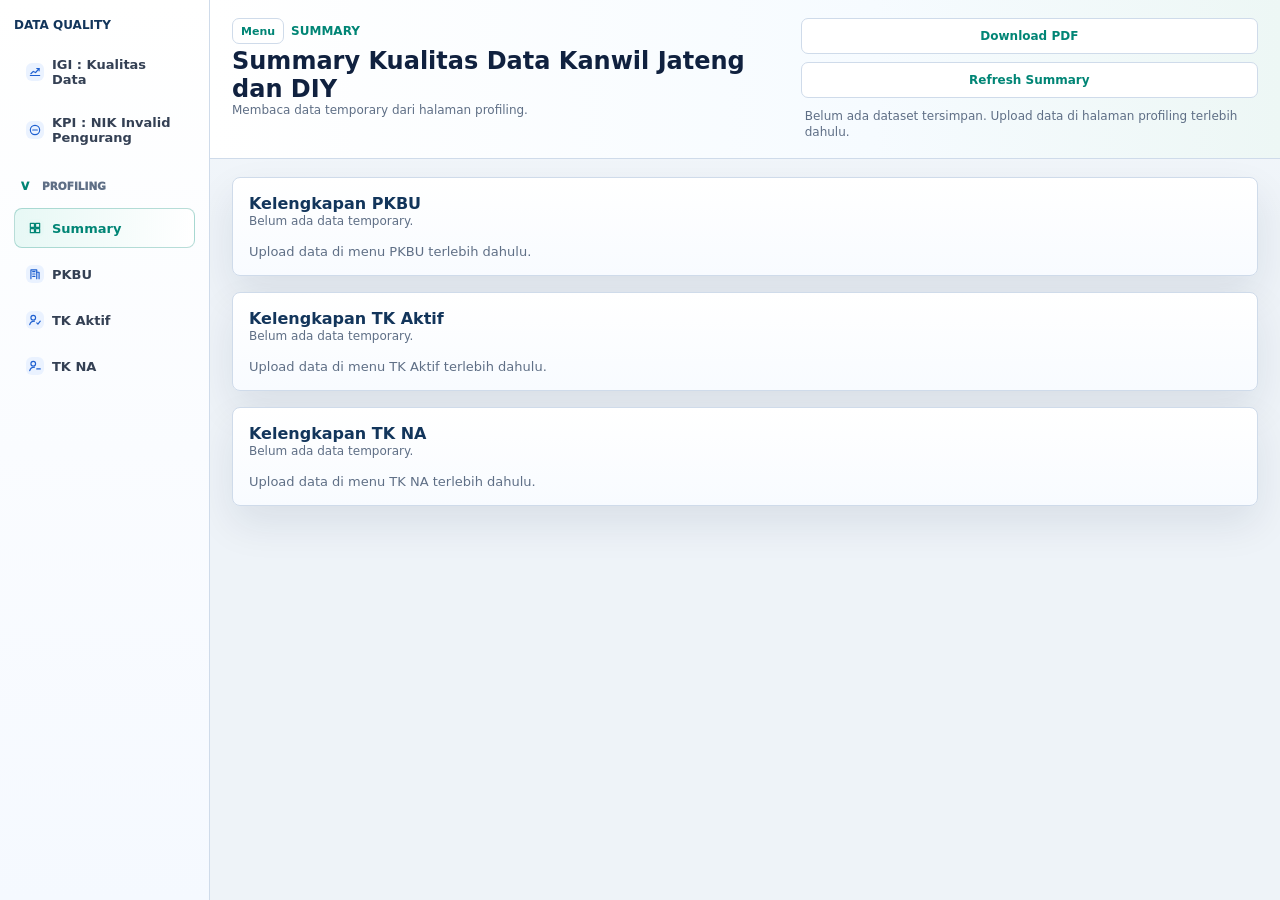
==== commit cfa0ea92: "Add files via upload" ====
--- a/index.html
+++ b/index.html
@@ -10,11 +10,13 @@
     <aside class="sidebar" aria-label="Menu utama">
       <div class="sidebar-title">Data Quality</div>
       <nav>
-        <a class="active" href="index.html">Summary</a>
-        <a href="progress.html">Progress</a>
-        <a href="pkbu.html">Profiling PKBU</a>
-        <a href="tk.html">Profiling TK Aktif</a>
-        <a href="tk-na.html">Profiling TK NA</a>
+        <a class="active" href="index.html"><span class="nav-icon">▦</span>Summary</a>
+        <a href="progress.html"><span class="nav-icon">↗</span>IGI : Kualitas Data</a>
+        <a href="kpi-nik.html"><span class="nav-icon">−</span>KPI : NIK Invalid Pengurang</a>
+        <div class="nav-group">Profiling</div>
+        <a href="pkbu.html"><span class="nav-icon">◈</span>PKBU</a>
+        <a href="tk.html"><span class="nav-icon">●</span>TK Aktif</a>
+        <a href="tk-na.html"><span class="nav-icon">○</span>TK NA</a>
       </nav>
     </aside>
 
@@ -36,6 +38,7 @@
     </main>
 
     <div id="toast" class="toast" hidden></div>
+    <script src="sidebar.js"></script>
     <script src="summary.js"></script>
   </body>
 </html>
--- a/pkbu.css
+++ b/pkbu.css
@@ -1,15 +1,21 @@
 :root {
   color-scheme: light;
-  --bg: #f5f7fa;
+  --bg: #eef3f8;
   --surface: #ffffff;
-  --line: #d8e0ea;
-  --text: #172033;
-  --muted: #667085;
-  --accent: #0f766e;
-  --accent-2: #2563eb;
-  --warn: #b7791f;
-  --danger: #b42318;
-  --shadow: 0 18px 42px rgba(23, 32, 51, 0.08);
+  --surface-soft: #f8fbff;
+  --line: #cfdbea;
+  --text: #10213f;
+  --muted: #5f6f86;
+  --navy: #12355b;
+  --accent: #008575;
+  --accent-2: #1d5fd0;
+  --warn: #c48200;
+  --danger: #c62828;
+  --teal-soft: #e7f8f5;
+  --blue-soft: #eaf2ff;
+  --amber-soft: #fff6db;
+  --red-soft: #ffebeb;
+  --shadow: 0 18px 42px rgba(16, 33, 63, 0.09);
 }
 
 * {
@@ -23,7 +29,9 @@
 body {
   margin: 0;
   min-height: 100vh;
-  background: var(--bg);
+  background:
+    linear-gradient(180deg, #f7fbff 0, var(--bg) 220px),
+    var(--bg);
   color: var(--text);
   font-family: Inter, ui-sans-serif, system-ui, -apple-system, BlinkMacSystemFont, "Segoe UI", sans-serif;
 }
@@ -35,12 +43,12 @@
   width: 210px;
   padding: 18px 14px;
   border-right: 1px solid var(--line);
-  background: #ffffff;
+  background: linear-gradient(180deg, #ffffff 0, #f5f9ff 100%);
 }
 
 .sidebar-title {
   margin-bottom: 14px;
-  color: var(--accent);
+  color: var(--navy);
   font-size: 12px;
   font-weight: 900;
   letter-spacing: 0;
@@ -53,7 +61,9 @@
 }
 
 .sidebar a {
-  display: block;
+  display: flex;
+  align-items: center;
+  gap: 8px;
   padding: 10px 11px;
   border: 1px solid transparent;
   border-radius: 8px;
@@ -63,11 +73,114 @@
   text-decoration: none;
 }
 
+.nav-icon {
+  display: inline-flex;
+  align-items: center;
+  justify-content: center;
+  flex: 0 0 18px;
+  width: 18px;
+  height: 18px;
+  border-radius: 6px;
+  background: var(--blue-soft);
+  color: var(--accent-2);
+  font-size: 11px;
+  font-weight: 950;
+}
+
+.nav-icon svg {
+  width: 14px;
+  height: 14px;
+  fill: none;
+  stroke: currentColor;
+  stroke-linecap: round;
+  stroke-linejoin: round;
+  stroke-width: 2;
+}
+
+.sidebar a.active .nav-icon,
+.sidebar a:hover .nav-icon {
+  background: var(--teal-soft);
+  color: var(--accent);
+}
+
+.nav-group {
+  margin: 10px 6px 2px;
+  color: var(--muted);
+  font-size: 10.5px;
+  font-weight: 950;
+  letter-spacing: 0;
+  text-transform: uppercase;
+}
+
+.nav-group-toggle {
+  display: flex;
+  align-items: center;
+  justify-content: flex-start;
+  gap: 7px;
+  width: 100%;
+  min-width: 0;
+  min-height: 28px;
+  margin: 10px 0 2px;
+  padding: 4px 7px;
+  border: 0;
+  border-radius: 7px;
+  background: transparent;
+  color: var(--muted);
+  font-size: 10.5px;
+  font-weight: 950;
+  text-align: left;
+  text-transform: uppercase;
+}
+
+.nav-group-toggle:hover {
+  background: var(--blue-soft);
+}
+
+.nav-group-toggle span {
+  display: inline-block;
+  width: 14px;
+  color: var(--accent);
+  transition: transform 0.16s ease;
+}
+
+.nav-group-toggle.collapsed span {
+  transform: rotate(-90deg);
+}
+
 .sidebar a:hover,
 .sidebar a.active {
-  border-color: #cbe2df;
-  background: #f0fdfa;
+  border-color: rgba(0, 133, 117, 0.28);
+  background: linear-gradient(90deg, var(--teal-soft), #ffffff);
   color: var(--accent);
+}
+
+.sidebar-toggle {
+  width: auto;
+  min-width: 46px;
+  min-height: 26px;
+  margin-right: 7px;
+  padding: 0 8px;
+  border-radius: 7px;
+  background: #ffffff;
+  color: var(--accent);
+  font-size: 11px;
+  line-height: 1;
+  vertical-align: middle;
+}
+
+.sidebar,
+.topbar,
+.layout {
+  transition: margin-left 0.18s ease, transform 0.18s ease;
+}
+
+body.sidebar-hidden .sidebar {
+  transform: translateX(-100%);
+}
+
+body.sidebar-hidden .topbar,
+body.sidebar-hidden .layout {
+  margin-left: 0;
 }
 
 .topbar {
@@ -77,7 +190,7 @@
   gap: 18px;
   padding: 18px 22px;
   border-bottom: 1px solid var(--line);
-  background: #ffffff;
+  background: linear-gradient(90deg, #ffffff 0, #f6fbff 62%, #edf7f5 100%);
 }
 
 .topbar,
@@ -93,6 +206,8 @@
 }
 
 .eyebrow {
+  display: flex;
+  align-items: center;
   color: var(--accent);
   font-size: 12px;
   font-weight: 900;
@@ -247,6 +362,114 @@
   font-size: 11.5px;
 }
 
+.kpi-nik-page .summary-actions {
+  width: min(820px, 100%);
+}
+
+.kpi-nik-page .progress-filterbar {
+  display: grid;
+  grid-template-columns: minmax(220px, 1.2fr) minmax(150px, 0.8fr) minmax(150px, 0.8fr) 72px;
+  align-items: end;
+}
+
+.kpi-nik-page .progress-filterbar label,
+.kpi-nik-page .progress-filterbar button {
+  min-width: 0;
+}
+
+.kpi-nik-page .progress-filterbar button {
+  width: 100%;
+}
+
+.table-panel-actions {
+  display: grid;
+  grid-template-columns: minmax(150px, 170px) minmax(220px, 320px) 48px;
+  align-items: end;
+  gap: 8px;
+}
+
+.table-panel-actions label {
+  gap: 4px;
+  font-size: 10.5px;
+}
+
+.table-panel-actions select,
+.table-panel-actions input {
+  min-height: 32px;
+  font-size: 11.5px;
+}
+
+.check-dropdown {
+  position: relative;
+  min-width: 0;
+}
+
+.check-dropdown-button {
+  position: relative;
+  justify-content: flex-start;
+  width: 100%;
+  min-width: 0;
+  min-height: 32px;
+  overflow: hidden;
+  padding-right: 26px;
+  color: #0b1733;
+  font-size: 11.5px;
+  text-overflow: ellipsis;
+  white-space: nowrap;
+}
+
+.check-dropdown-button::after {
+  position: absolute;
+  top: 50%;
+  right: 10px;
+  transform: translateY(-50%);
+  content: "▾";
+  color: #667085;
+}
+
+.check-dropdown-menu {
+  position: absolute;
+  z-index: 20;
+  top: calc(100% + 4px);
+  right: 0;
+  width: min(320px, 80vw);
+  max-height: 260px;
+  overflow: auto;
+  padding: 6px;
+  border: 1px solid #cbd5e1;
+  border-radius: 8px;
+  background: #ffffff;
+  box-shadow: 0 16px 34px rgba(15, 23, 42, 0.16);
+}
+
+.check-option {
+  display: grid;
+  grid-template-columns: 16px minmax(0, 1fr);
+  align-items: center;
+  gap: 7px;
+  min-height: 28px;
+  padding: 5px 7px;
+  border-radius: 6px;
+  color: #344054;
+  font-size: 11.5px;
+  font-weight: 800;
+}
+
+.check-option:hover {
+  background: var(--teal-soft);
+}
+
+.check-option input {
+  width: 13px;
+  height: 13px;
+}
+
+.check-option span {
+  overflow: hidden;
+  text-overflow: ellipsis;
+  white-space: nowrap;
+}
+
 label {
   display: grid;
   gap: 5px;
@@ -262,7 +485,7 @@
 button {
   width: 100%;
   min-height: 36px;
-  border: 1px solid #cbd5e1;
+  border: 1px solid var(--line);
   border-radius: 7px;
   background: #ffffff;
   color: var(--text);
@@ -283,8 +506,8 @@
 }
 
 button:hover {
-  border-color: rgba(15, 118, 110, 0.5);
-  background: #f0fdfa;
+  border-color: rgba(0, 133, 117, 0.5);
+  background: var(--teal-soft);
 }
 
 .button-link {
@@ -303,7 +526,7 @@
 }
 
 .button-link:hover {
-  border-color: rgba(15, 118, 110, 0.5);
+  border-color: rgba(0, 133, 117, 0.5);
   background: #f0fdfa;
 }
 
@@ -326,6 +549,20 @@
   gap: 8px;
   min-width: 0;
   padding: 16px;
+  border-top: 3px solid rgba(29, 95, 208, 0.68);
+  background: linear-gradient(180deg, #ffffff 0, var(--surface-soft) 100%);
+}
+
+.kpis article:nth-child(2) {
+  border-top-color: rgba(198, 40, 40, 0.68);
+}
+
+.kpis article:nth-child(3) {
+  border-top-color: rgba(0, 133, 117, 0.68);
+}
+
+.kpis article:nth-child(4) {
+  border-top-color: rgba(196, 130, 0, 0.75);
 }
 
 .kpis span {
@@ -342,6 +579,71 @@
   white-space: nowrap;
 }
 
+.kpi-progress {
+  display: inline-flex;
+  align-items: center;
+  justify-content: flex-start;
+  width: fit-content;
+  max-width: 100%;
+  padding: 3px 7px;
+  border-radius: 999px;
+  font-size: 10.5px;
+  font-weight: 950;
+  line-height: 1.1;
+  white-space: nowrap;
+}
+
+.kpi-progress.good {
+  background: #ecfdf3;
+  color: var(--accent);
+}
+
+.kpi-progress.bad {
+  background: #fff1f1;
+  color: var(--danger);
+}
+
+.kpi-progress.neutral {
+  background: #fff7d6;
+  color: #9a6700;
+}
+
+.good-text {
+  color: var(--accent) !important;
+}
+
+.bad-text {
+  color: var(--danger) !important;
+}
+
+.tag {
+  display: inline-flex;
+  align-items: center;
+  justify-content: center;
+  min-width: 34px;
+  padding: 3px 7px;
+  border-radius: 999px;
+  background: #f1f5f9;
+  color: var(--muted);
+  font-size: 10.5px;
+  font-weight: 950;
+}
+
+.tag.good {
+  background: var(--teal-soft);
+  color: var(--accent);
+}
+
+.tag.bad {
+  background: var(--red-soft);
+  color: var(--danger);
+}
+
+.tag.neutral {
+  background: var(--amber-soft);
+  color: var(--warn);
+}
+
 .grid {
   display: grid;
   grid-template-columns: repeat(auto-fit, minmax(360px, 1fr));
@@ -358,6 +660,7 @@
 .panel {
   min-width: 0;
   overflow: hidden;
+  background: linear-gradient(180deg, #ffffff 0, var(--surface-soft) 100%);
 }
 
 .panel-head {
@@ -366,6 +669,10 @@
   justify-content: space-between;
   gap: 14px;
   padding: 16px 16px 0;
+}
+
+.panel-head h2 {
+  color: var(--navy);
 }
 
 .panel-head input[type="search"] {
@@ -463,7 +770,7 @@
   height: 9px;
   overflow: hidden;
   border-radius: 999px;
-  background: #e7eef5;
+  background: #dce8f4;
 }
 
 .bar-track i {
@@ -480,9 +787,9 @@
   gap: 6px 10px;
   margin-top: 5px;
   padding: 9px 10px;
-  border: 1px solid #e7edf5;
+  border: 1px solid #dbe6f3;
   border-radius: 7px;
-  background: #fbfdff;
+  background: linear-gradient(180deg, #ffffff 0, var(--blue-soft) 100%);
 }
 
 .bar-details span,
@@ -523,9 +830,9 @@
   gap: 8px;
   min-height: 118px;
   padding: 14px;
-  border: 1px solid #e3e9f2;
+  border: 1px solid #dbe6f3;
   border-radius: 8px;
-  background: #fbfdff;
+  background: linear-gradient(180deg, #ffffff 0, #f7fbff 100%);
 }
 
 .insight-item strong {
@@ -586,7 +893,7 @@
 td {
   max-width: 280px;
   padding: 9px 11px;
-  border-bottom: 1px solid #edf1f5;
+  border-bottom: 1px solid #e5edf6;
   overflow: hidden;
   text-align: left;
   text-overflow: ellipsis;
@@ -597,8 +904,8 @@
   position: sticky;
   top: 0;
   z-index: 1;
-  background: #f8fafc;
-  color: #475467;
+  background: linear-gradient(180deg, #f5f9ff 0, #eaf2ff 100%);
+  color: var(--navy);
   font-size: 11px;
   text-transform: uppercase;
 }
@@ -625,7 +932,7 @@
 
 .pivot-table th:first-child {
   z-index: 3;
-  background: #f8fafc;
+  background: linear-gradient(180deg, #f5f9ff 0, #eaf2ff 100%);
 }
 
 .summary-sections,
@@ -1179,14 +1486,74 @@
 
 .trend-card {
   min-width: 0;
-  border: 1px solid #e3e9f2;
+  border: 1px solid #dbe6f3;
   border-radius: 8px;
-  background: #fbfdff;
+  background: linear-gradient(180deg, #ffffff 0, #f7fbff 100%);
   overflow: hidden;
 }
 
 .trend-card.combined {
   grid-column: 1 / -1;
+}
+
+.trend-resume {
+  padding: 0 16px 12px;
+}
+
+.trend-resume-grid {
+  display: grid;
+  grid-template-columns: repeat(2, minmax(0, 1fr));
+  gap: 10px;
+  max-width: none;
+}
+
+.trend-resume-card {
+  min-width: 0;
+  overflow: hidden;
+  border: 1px solid #dbe6f3;
+  border-radius: 8px;
+  background: #ffffff;
+}
+
+.trend-resume-card h3 {
+  margin: 0;
+  padding: 6px 9px;
+  border-bottom: 1px solid #dbe6f3;
+  background: var(--blue-soft);
+  color: var(--navy);
+  font-size: 11px;
+  line-height: 1.25;
+}
+
+.trend-resume-card table {
+  width: 100%;
+  border-collapse: collapse;
+  table-layout: fixed;
+  font-size: 10.5px;
+}
+
+.trend-resume-card th,
+.trend-resume-card td {
+  padding: 4px 8px;
+  border-bottom: 1px solid #eef2f6;
+  text-align: left;
+  vertical-align: middle;
+}
+
+.trend-resume-card th:first-child,
+.trend-resume-card td:first-child {
+  width: 52px;
+}
+
+.trend-resume-card th:last-child,
+.trend-resume-card td:last-child {
+  width: 58px;
+}
+
+.trend-resume-card td {
+  color: #344054;
+  font-weight: 700;
+  line-height: 1.2;
 }
 
 .trend-title {
@@ -1195,7 +1562,8 @@
   justify-content: space-between;
   gap: 12px;
   padding: 12px 12px 10px;
-  border-bottom: 1px solid #e8eef6;
+  border-bottom: 1px solid #dbe6f3;
+  background: #ffffff;
 }
 
 .trend-title strong,
@@ -1257,7 +1625,7 @@
 }
 
 .trend-chart .grid {
-  stroke: #d9e2ec;
+  stroke: #cfdae8;
   stroke-width: 1;
 }
 
@@ -1267,7 +1635,7 @@
 
 .trend-chart .line {
   fill: none;
-  stroke: #2563eb;
+  stroke: var(--accent-2);
   stroke-width: 2.4;
   stroke-linecap: round;
   stroke-linejoin: round;
@@ -2054,6 +2422,11 @@
 }
 
 @media (max-width: 1100px) {
+  body.sidebar-hidden .sidebar {
+    display: none;
+    transform: none;
+  }
+
   .sidebar {
     position: static;
     display: flex;
@@ -2092,6 +2465,10 @@
     grid-template-columns: 1fr;
   }
 
+  .trend-resume-grid {
+    grid-template-columns: 1fr;
+  }
+
   .resume-grid {
     grid-template-columns: 1fr;
   }
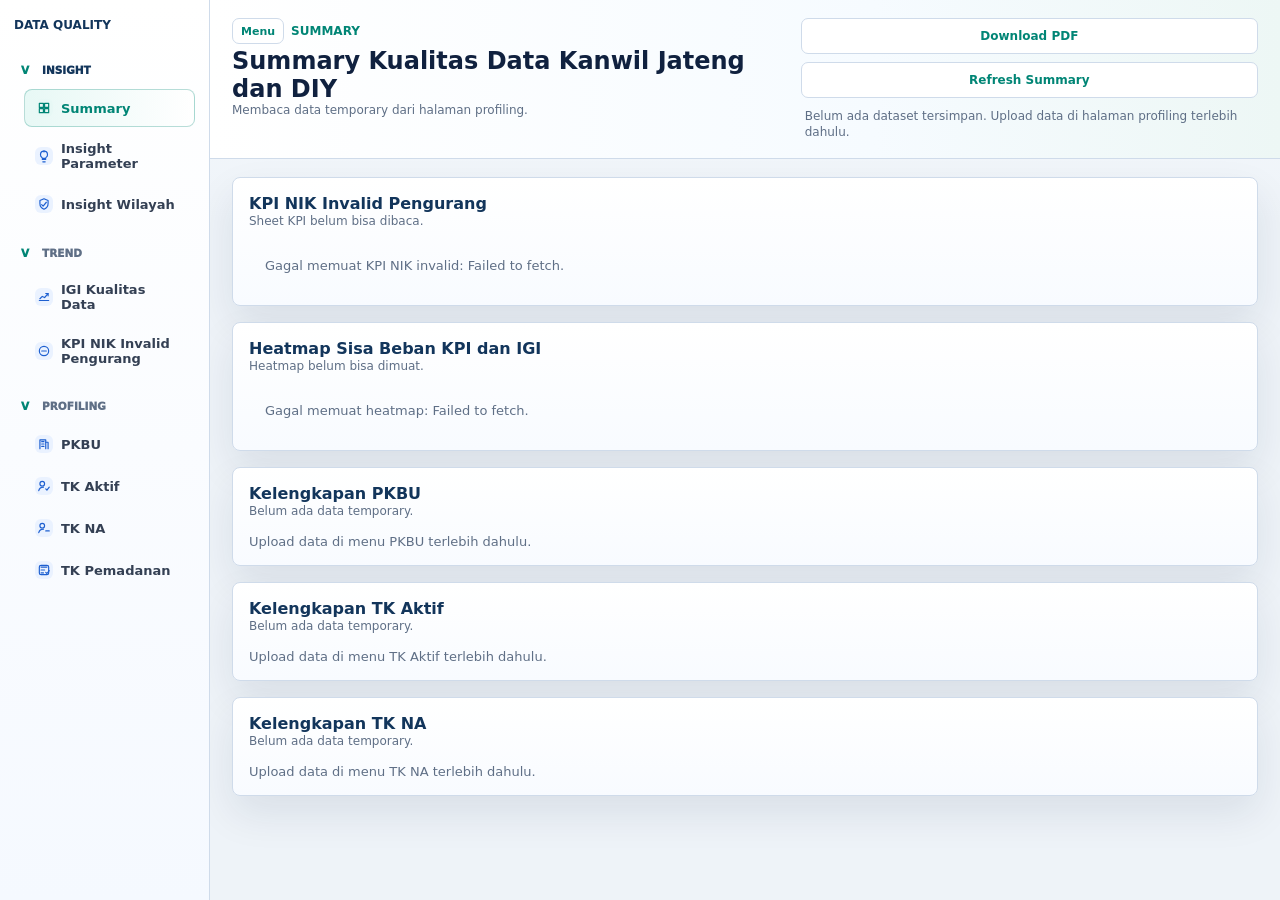
==== commit c57b02ba: "Add files via upload" ====
--- a/index.html
+++ b/index.html
@@ -34,6 +34,28 @@
     </header>
 
     <main class="layout summary-layout">
+      <article class="panel summary-kpi-section">
+        <div class="panel-head">
+          <div>
+            <h2>KPI NIK Invalid Pengurang</h2>
+            <p id="summaryKpiSubtitle">Membaca sheet KPI untuk analisis pengurang NIK invalid.</p>
+          </div>
+        </div>
+        <div id="summaryKpiPanel" class="summary-kpi-panel">
+          <div class="summary-empty">Memuat analisis KPI NIK invalid...</div>
+        </div>
+      </article>
+      <article class="panel summary-heatmap-section">
+        <div class="panel-head">
+          <div>
+            <h2>Heatmap Sisa Beban KPI dan IGI</h2>
+            <p id="summaryHeatmapSubtitle">Membaca sisa beban cabang induk dan KCP.</p>
+          </div>
+        </div>
+        <div id="summaryHeatmapPanel" class="summary-heatmap-panel">
+          <div class="summary-empty">Memuat heatmap sisa beban...</div>
+        </div>
+      </article>
       <section id="summarySections" class="summary-sections"></section>
     </main>
 
--- a/pkbu.css
+++ b/pkbu.css
@@ -103,15 +103,6 @@
   color: var(--accent);
 }
 
-.nav-group {
-  margin: 10px 6px 2px;
-  color: var(--muted);
-  font-size: 10.5px;
-  font-weight: 950;
-  letter-spacing: 0;
-  text-transform: uppercase;
-}
-
 .nav-group-toggle {
   display: flex;
   align-items: center;
@@ -130,21 +121,41 @@
   font-weight: 950;
   text-align: left;
   text-transform: uppercase;
+  cursor: pointer;
 }
 
 .nav-group-toggle:hover {
   background: var(--blue-soft);
 }
 
-.nav-group-toggle span {
+.nav-group-toggle.active {
+  color: var(--navy);
+}
+
+.nav-group-toggle .nav-chevron {
   display: inline-block;
   width: 14px;
   color: var(--accent);
   transition: transform 0.16s ease;
 }
 
-.nav-group-toggle.collapsed span {
+.nav-group-toggle.collapsed .nav-chevron {
   transform: rotate(-90deg);
+}
+
+.nav-section {
+  display: grid;
+  gap: 3px;
+}
+
+.nav-group-items {
+  display: grid;
+  gap: 4px;
+}
+
+.nav-group-items a {
+  margin-left: 10px;
+  padding: 9px 10px;
 }
 
 .sidebar a:hover,
@@ -532,7 +543,7 @@
 
 .kpis {
   display: grid;
-  grid-template-columns: repeat(4, minmax(0, 1fr));
+  grid-template-columns: repeat(auto-fit, minmax(210px, 1fr));
   gap: 14px;
 }
 
@@ -707,6 +718,15 @@
   font-weight: 900;
 }
 
+.panel-head .table-column-filter {
+  flex: 0 0 148px;
+  max-width: 148px;
+}
+
+.panel-head .table-column-filter .check-dropdown-button {
+  min-width: 0;
+}
+
 .preview-panel .panel-head {
   display: grid;
   grid-template-columns: auto minmax(170px, 220px) minmax(190px, 1fr);
@@ -1001,6 +1021,1000 @@
   padding: 16px;
   color: var(--muted);
   font-size: 13px;
+}
+
+.summary-heatmap-panel {
+  display: grid;
+  gap: 18px;
+  padding: 14px 16px 16px;
+}
+
+.heatmap-block {
+  min-width: 0;
+}
+
+.heatmap-title {
+  display: flex;
+  align-items: end;
+  justify-content: space-between;
+  gap: 12px;
+  margin-bottom: 10px;
+}
+
+.heatmap-title h3 {
+  margin: 0;
+  color: var(--navy);
+  font-size: 18px;
+  line-height: 1.15;
+  text-transform: uppercase;
+}
+
+.heatmap-title p {
+  margin: 4px 0 0;
+  color: var(--muted);
+  font-size: 11px;
+}
+
+.heatmap-split {
+  display: grid;
+  grid-template-columns: minmax(360px, 0.9fr) minmax(460px, 1.1fr);
+  gap: 14px;
+}
+
+.heatmap-table-panel {
+  min-width: 0;
+}
+
+.heatmap-aggregate-panel {
+  margin-bottom: 10px;
+}
+
+.heatmap-subhead {
+  display: flex;
+  align-items: baseline;
+  justify-content: space-between;
+  gap: 10px;
+  margin-bottom: 5px;
+}
+
+.heatmap-subhead h4 {
+  margin: 0;
+  color: var(--navy);
+  font-size: 14px;
+  line-height: 1.15;
+  text-transform: uppercase;
+}
+
+.heatmap-subhead span {
+  color: var(--muted);
+  font-size: 10.5px;
+  line-height: 1.2;
+  text-align: right;
+}
+
+.heatmap-table-wrap {
+  max-height: none;
+  border: 1px solid #dbe6f3;
+  border-radius: 4px;
+}
+
+.heatmap-table {
+  width: 100%;
+  min-width: 0;
+  border-collapse: collapse;
+  table-layout: fixed;
+}
+
+.heatmap-table th {
+  position: sticky;
+  top: 0;
+  z-index: 2;
+  padding: 6px 7px;
+  background: #12355b;
+  color: #ffffff;
+  font-size: 10.5px;
+  font-weight: 900;
+  line-height: 1.1;
+  text-align: left;
+  text-transform: uppercase;
+}
+
+.heatmap-table th.num {
+  text-align: center;
+}
+
+.heatmap-table td {
+  padding: 5px 7px;
+  border-bottom: 1px solid #e8edf3;
+  color: var(--text);
+  font-size: 11px;
+  line-height: 1.12;
+  vertical-align: middle;
+}
+
+.heatmap-table tfoot td {
+  position: sticky;
+  bottom: 0;
+  z-index: 1;
+  border-top: 2px solid #12355b;
+  background: #eef5ff;
+  color: #001f4f;
+  font-weight: 900;
+}
+
+.heatmap-table tfoot .total-good {
+  color: #047857;
+}
+
+.heatmap-table tfoot .total-bad {
+  color: #b42318;
+}
+
+.heatmap-table tbody tr:nth-child(even) td:first-child {
+  background: #f4f8fc;
+}
+
+.heatmap-table tbody tr:nth-child(odd) td:first-child {
+  background: #ffffff;
+}
+
+.heatmap-table td:first-child {
+  width: 43%;
+  overflow: hidden;
+  text-overflow: ellipsis;
+}
+
+.heatmap-table td:first-child strong {
+  margin-right: 4px;
+  color: #001f4f;
+}
+
+.heatmap-table .num {
+  text-align: center;
+  font-variant-numeric: tabular-nums;
+  font-weight: 800;
+}
+
+.heatmap-value {
+  display: inline-block;
+  min-width: 26px;
+}
+
+.heatmap-progress {
+  display: inline-block;
+  margin-left: 3px;
+  padding: 1px 4px;
+  border-radius: 999px;
+  font-size: 9px;
+  font-weight: 900;
+  line-height: 1;
+  white-space: nowrap;
+}
+
+.heatmap-progress.good {
+  background: #dff8ea;
+  color: #047857;
+}
+
+.heatmap-progress.bad {
+  background: #ffe2e2;
+  color: #b42318;
+}
+
+.heatmap-progress.neutral {
+  background: #eef3f8;
+  color: #667085;
+}
+
+.wilayah-layout {
+  display: grid;
+  gap: 16px;
+}
+
+.executive-cards {
+  display: grid;
+  grid-template-columns: repeat(4, minmax(0, 1fr));
+  gap: 14px;
+}
+
+.executive-cards .summary-card {
+  min-width: 0;
+  padding: 16px;
+  border: 1px solid #dbe6f3;
+  border-radius: 8px;
+  background: linear-gradient(180deg, #ffffff 0, #f8fbff 100%);
+  box-shadow: 0 10px 24px rgba(15, 23, 42, 0.05);
+}
+
+.executive-cards .summary-card span {
+  display: block;
+  color: var(--muted);
+  font-size: 12px;
+  font-weight: 900;
+}
+
+.executive-cards .summary-card strong {
+  display: block;
+  margin-top: 7px;
+  color: var(--navy);
+  font-size: 27px;
+  line-height: 1;
+}
+
+.wilayah-filterbar {
+  grid-template-columns: minmax(220px, 1fr) minmax(220px, 1fr);
+}
+
+.filter-field {
+  display: grid;
+  gap: 6px;
+  min-width: 0;
+}
+
+.compact-filter {
+  display: grid;
+  gap: 5px;
+  min-width: 180px;
+  color: var(--navy);
+  font-size: 11px;
+  font-weight: 900;
+}
+
+.compact-filter select {
+  min-height: 34px;
+  padding: 0 10px;
+  border: 1px solid #cbd8e8;
+  border-radius: 7px;
+  background: #ffffff;
+  color: var(--navy);
+  font-size: 12px;
+  font-weight: 900;
+}
+
+.tiny-export {
+  min-width: 34px;
+  min-height: 30px;
+  padding: 0 7px;
+  border-radius: 7px;
+  font-size: 10px;
+  line-height: 1;
+}
+
+.filter-field > span {
+  color: var(--navy);
+  font-size: 11px;
+  font-weight: 900;
+}
+
+.checkbox-dropdown {
+  position: relative;
+  min-width: 0;
+}
+
+.checkbox-dropdown summary {
+  display: flex;
+  align-items: center;
+  min-height: 36px;
+  padding: 0 34px 0 12px;
+  border: 1px solid #cbd8e8;
+  border-radius: 7px;
+  background: #ffffff;
+  color: var(--navy);
+  font-size: 12px;
+  font-weight: 900;
+  cursor: pointer;
+  list-style: none;
+  overflow: hidden;
+  white-space: nowrap;
+  text-overflow: ellipsis;
+}
+
+.checkbox-dropdown summary::-webkit-details-marker {
+  display: none;
+}
+
+.checkbox-dropdown summary::after {
+  content: "⌄";
+  position: absolute;
+  right: 12px;
+  color: var(--muted);
+  font-size: 15px;
+}
+
+.checkbox-dropdown[open] summary {
+  border-color: var(--accent-2);
+  box-shadow: 0 0 0 3px rgba(37, 99, 235, 0.12);
+}
+
+.checkbox-menu {
+  position: absolute;
+  z-index: 20;
+  top: calc(100% + 6px);
+  right: 0;
+  width: min(360px, 90vw);
+  max-height: 280px;
+  overflow: auto;
+  padding: 8px;
+  border: 1px solid #cbd8e8;
+  border-radius: 8px;
+  background: #ffffff;
+  box-shadow: 0 18px 38px rgba(15, 23, 42, 0.16);
+}
+
+.checkbox-option {
+  display: grid;
+  grid-template-columns: 16px minmax(0, 1fr);
+  align-items: center;
+  gap: 8px;
+  padding: 8px;
+  border-radius: 6px;
+  color: var(--navy);
+  font-size: 12px;
+  font-weight: 800;
+}
+
+.checkbox-option:hover {
+  background: #eef6ff;
+}
+
+.checkbox-option input {
+  width: 14px;
+  height: 14px;
+  margin: 0;
+  accent-color: var(--accent-2);
+}
+
+.checkbox-option span {
+  overflow: hidden;
+  white-space: nowrap;
+  text-overflow: ellipsis;
+}
+
+.wilayah-grid {
+  display: grid;
+  grid-template-columns: minmax(0, 1.35fr) minmax(320px, 0.65fr);
+  gap: 16px;
+}
+
+.wilayah-bottom-grid {
+  display: grid;
+  grid-template-columns: repeat(2, minmax(0, 1fr));
+  gap: 16px;
+  align-items: start;
+}
+
+.wilayah-bottom-grid .panel {
+  min-width: 0;
+}
+
+.wilayah-card {
+  border-top: 4px solid #2563eb;
+}
+
+.wilayah-card.good {
+  border-top-color: #0f766e;
+}
+
+.wilayah-card.bad {
+  border-top-color: #dc2626;
+}
+
+.wilayah-card.warn {
+  border-top-color: #d97706;
+}
+
+.wilayah-card small {
+  display: block;
+  margin-top: 8px;
+  color: var(--muted);
+  font-size: 11px;
+  font-weight: 700;
+}
+
+.wilayah-chart {
+  padding: 12px 16px 16px;
+}
+
+.wilayah-chart svg {
+  width: 100%;
+  min-height: 300px;
+  border: 1px solid #dbe6f3;
+  border-radius: 8px;
+  background: #fbfdff;
+}
+
+.wilayah-legend {
+  display: flex;
+  flex-wrap: wrap;
+  gap: 10px;
+  margin-top: 10px;
+  color: var(--muted);
+  font-size: 11px;
+  font-weight: 800;
+}
+
+.wilayah-legend span {
+  display: inline-flex;
+  align-items: center;
+  gap: 6px;
+}
+
+.wilayah-legend i {
+  width: 10px;
+  height: 10px;
+  border-radius: 999px;
+}
+
+.chart-axis {
+  stroke: #cbd5e1;
+  stroke-width: 1;
+}
+
+.chart-grid {
+  stroke: #dbe6f3;
+  stroke-width: 1;
+  stroke-dasharray: 6 6;
+}
+
+.chart-label,
+.chart-xlabel,
+.chart-ylabel,
+.chart-delta {
+  font-size: 11px;
+  font-weight: 800;
+}
+
+.chart-delta {
+  font-size: 9px;
+}
+
+.chart-delta.good {
+  fill: #047857;
+}
+
+.chart-delta.bad {
+  fill: #b42318;
+}
+
+.chart-delta.neutral {
+  fill: #667085;
+}
+
+.chart-xlabel,
+.chart-ylabel {
+  fill: #344054;
+}
+
+.wilayah-insight {
+  display: grid;
+  gap: 12px;
+  padding: 0 16px 16px;
+}
+
+.wilayah-alert,
+.wilayah-priority,
+.wilayah-param-list {
+  padding: 12px;
+  border: 1px solid #dbe6f3;
+  border-radius: 8px;
+  background: #ffffff;
+}
+
+.wilayah-alert.good {
+  border-color: #99d8c0;
+  background: #f0fdf7;
+}
+
+.wilayah-alert.bad,
+.wilayah-alert.warn {
+  border-color: #fecaca;
+  background: #fff7f7;
+}
+
+.wilayah-alert strong,
+.wilayah-priority h3,
+.wilayah-param-list h3 {
+  color: var(--navy);
+  font-size: 13px;
+}
+
+.wilayah-alert p,
+.wilayah-priority p,
+.wilayah-param-list p {
+  margin-top: 7px;
+  color: var(--muted);
+  font-size: 12px;
+  line-height: 1.45;
+}
+
+.wilayah-table-wrap table {
+  min-width: 1180px;
+}
+
+.wilayah-bottom-grid .wilayah-table-wrap table {
+  min-width: 980px;
+}
+
+.wilayah-daily-wrap table {
+  min-width: 920px;
+}
+
+.wilayah-daily-wrap td:first-child {
+  min-width: 230px;
+}
+
+.daily-metric {
+  display: flex;
+  align-items: center;
+  justify-content: flex-end;
+  gap: 7px;
+  font-variant-numeric: tabular-nums;
+}
+
+.daily-metric strong {
+  color: var(--navy);
+}
+
+.daily-metric.stacked {
+  display: grid;
+  grid-template-columns: 58px 48px 54px;
+  justify-content: end;
+  gap: 3px;
+}
+
+.daily-metric.stacked > div {
+  display: grid;
+  justify-items: end;
+  gap: 3px;
+  min-width: 0;
+}
+
+.daily-metric.stacked > div + div {
+  border-left: 1px solid #dbe6f3;
+  padding-left: 6px;
+}
+
+.daily-metric.stacked span {
+  color: var(--muted);
+  font-size: 9px;
+  font-weight: 900;
+  text-transform: uppercase;
+}
+
+.daily-metric.stacked strong {
+  font-size: 12px;
+  min-width: 42px;
+  text-align: right;
+}
+
+.daily-metric.stacked em {
+  font-style: normal;
+}
+
+.daily-metric .tag {
+  min-width: 42px;
+  padding: 2px 6px;
+}
+
+.daily-metric.rank-score {
+  gap: 5px;
+}
+
+.sort-btn {
+  display: grid;
+  align-items: center;
+  justify-items: end;
+  gap: 2px;
+  width: 100%;
+  border: 0;
+  background: transparent;
+  color: inherit;
+  font: inherit;
+  text-align: right;
+  cursor: pointer;
+}
+
+.sort-btn .sort-title {
+  color: inherit;
+  font-size: inherit;
+}
+
+.sort-btn small,
+.metric-head span {
+  color: var(--muted);
+  font-size: 8.5px;
+  font-weight: 900;
+  line-height: 1.1;
+  text-transform: uppercase;
+}
+
+.metric-head .sub-sort-row {
+  display: flex;
+  flex-wrap: wrap;
+  justify-content: flex-end;
+  gap: 2px;
+}
+
+.sub-sort-btn {
+  width: auto;
+  min-width: 0;
+  min-height: 0;
+  padding: 0 2px;
+  border: 0;
+  border-radius: 3px;
+  background: transparent;
+  color: var(--muted);
+  font-size: 7.5px;
+  font-weight: 950;
+  line-height: 1;
+  text-transform: uppercase;
+  cursor: pointer;
+}
+
+.sub-sort-btn.active {
+  background: var(--blue-soft);
+  color: var(--accent-2);
+}
+
+.sort-btn span {
+  color: var(--muted);
+  font-size: 10px;
+}
+
+.sort-btn .sort-title {
+  color: inherit;
+}
+
+.sort-btn.active {
+  color: var(--accent-2);
+}
+
+.metric-head {
+  display: grid;
+  justify-items: end;
+  gap: 3px;
+}
+
+.metric-head strong {
+  color: var(--navy);
+  font-size: inherit;
+}
+
+.wilayah-table-wrap .focus-row td {
+  background: #eef8ff;
+  font-weight: 900;
+}
+
+.insight-layout {
+  display: grid;
+  gap: 16px;
+}
+
+.insight-executive-cards {
+  display: grid;
+  grid-template-columns: repeat(4, minmax(0, 1fr));
+  gap: 14px;
+}
+
+.insight-executive-card {
+  min-width: 0;
+  padding: 16px;
+  border: 1px solid #dbe6f3;
+  border-top: 4px solid var(--accent-2);
+  border-radius: 8px;
+  background: linear-gradient(180deg, #ffffff 0, #f8fbff 100%);
+}
+
+.insight-executive-card.good {
+  border-top-color: var(--accent);
+}
+
+.insight-executive-card.bad {
+  border-top-color: var(--danger);
+}
+
+.insight-executive-card.neutral {
+  border-top-color: var(--warn);
+}
+
+.insight-executive-card span {
+  display: block;
+  margin-bottom: 8px;
+  color: var(--muted);
+  font-size: 12px;
+  font-weight: 900;
+}
+
+.insight-executive-card strong {
+  display: block;
+  margin-bottom: 8px;
+  color: var(--text);
+  font-size: 26px;
+  line-height: 1;
+}
+
+.insight-executive-card em {
+  display: inline-flex;
+  padding: 4px 8px;
+  border-radius: 999px;
+  background: #eef3f8;
+  color: var(--muted);
+  font-size: 11px;
+  font-style: normal;
+  font-weight: 900;
+}
+
+.insight-executive-card.good em {
+  background: #e2f8ee;
+  color: #00875a;
+}
+
+.insight-executive-card.bad em {
+  background: #ffe9e9;
+  color: #c62828;
+}
+
+.insight-two-col {
+  display: grid;
+  grid-template-columns: repeat(2, minmax(0, 1fr));
+  gap: 16px;
+}
+
+.insight-panel-body {
+  padding: 14px 16px 16px;
+}
+
+.insight-panel-body p {
+  margin: 0 0 9px;
+  color: var(--muted);
+  font-size: 13px;
+  line-height: 1.55;
+}
+
+.insight-panel-body p:last-child {
+  margin-bottom: 0;
+}
+
+.insight-priority {
+  margin-bottom: 10px;
+}
+
+.insight-priority b {
+  min-width: 118px;
+}
+
+.insight-table-grid {
+  display: grid;
+  grid-template-columns: repeat(2, minmax(0, 1fr));
+  gap: 12px;
+}
+
+.insight-table-grid.four {
+  grid-template-columns: repeat(2, minmax(0, 1fr));
+}
+
+.insight-mini-table {
+  min-width: 0;
+  overflow: hidden;
+  border: 1px solid #dbe6f3;
+  border-radius: 8px;
+  background: #fff;
+}
+
+.insight-mini-table h3 {
+  margin: 0;
+  padding: 10px 12px;
+  border-bottom: 1px solid #e3e9f2;
+  background: #f5f9ff;
+  color: var(--text);
+  font-size: 13px;
+}
+
+.insight-mini-table .compact-table {
+  min-width: 0;
+  width: 100%;
+  table-layout: fixed;
+}
+
+.insight-mini-table .compact-table th,
+.insight-mini-table .compact-table td {
+  padding: 8px 9px;
+  font-size: 11px;
+  white-space: normal;
+}
+
+.insight-mini-table .compact-table th:first-child,
+.insight-mini-table .compact-table td:first-child {
+  width: 52px;
+}
+
+.insight-mini-table .compact-table th:last-child,
+.insight-mini-table .compact-table td:last-child {
+  width: 76px;
+}
+
+.summary-kpi-panel {
+  padding: 14px 16px 16px;
+}
+
+.summary-kpi-grid {
+  display: grid;
+  grid-template-columns: minmax(420px, 1.1fr) minmax(360px, 0.9fr);
+  gap: 14px;
+}
+
+.summary-kpi-trend,
+.summary-kpi-story,
+.summary-kpi-rank,
+.summary-kpi-quickwin {
+  min-width: 0;
+  border: 1px solid #e3e9f2;
+  border-radius: 8px;
+  background: #fbfdff;
+}
+
+.summary-kpi-trend {
+  padding: 12px;
+}
+
+.summary-kpi-story,
+.summary-kpi-quickwin {
+  padding: 14px;
+}
+
+.summary-kpi-story h3,
+.summary-kpi-rank h3,
+.summary-kpi-quickwin h3 {
+  margin: 0 0 10px;
+  color: #172033;
+  font-size: 13px;
+}
+
+.summary-kpi-story p,
+.summary-kpi-quickwin p {
+  margin: 8px 0 0;
+  color: var(--muted);
+  font-size: 12.5px;
+  line-height: 1.55;
+}
+
+.summary-kpi-story p:first-of-type,
+.summary-kpi-quickwin p:first-of-type {
+  margin-top: 0;
+}
+
+.summary-kpi-metric {
+  display: flex;
+  align-items: baseline;
+  gap: 10px;
+  margin-bottom: 6px;
+}
+
+.summary-kpi-metric span {
+  color: var(--muted);
+  font-size: 11px;
+  font-weight: 900;
+}
+
+.summary-kpi-metric strong {
+  color: var(--text);
+  font-size: 24px;
+  line-height: 1;
+}
+
+.summary-kpi-metric em {
+  border-radius: 999px;
+  padding: 3px 8px;
+  font-size: 11px;
+  font-style: normal;
+  font-weight: 900;
+}
+
+.summary-kpi-chart {
+  display: block;
+  width: 100%;
+  height: 190px;
+  overflow: visible;
+}
+
+.summary-kpi-chart .axis {
+  stroke: #dbe5f1;
+  stroke-width: 1;
+}
+
+.summary-kpi-chart .summary-kpi-line {
+  fill: none;
+  stroke: var(--accent-2);
+  stroke-linecap: round;
+  stroke-linejoin: round;
+  stroke-width: 1.5;
+}
+
+.summary-kpi-chart circle {
+  fill: var(--accent-2);
+  stroke: #fff;
+  stroke-width: 1.5;
+}
+
+.summary-kpi-chart text {
+  font-size: 10px;
+  font-weight: 750;
+  text-anchor: middle;
+}
+
+.summary-kpi-chart .date-label {
+  fill: #4b5870;
+}
+
+.summary-kpi-rank-grid {
+  display: grid;
+  grid-template-columns: repeat(4, minmax(0, 1fr));
+  gap: 12px;
+  margin-top: 14px;
+}
+
+.summary-kpi-rank {
+  padding: 12px;
+}
+
+.summary-kpi-rank .compact-table {
+  min-width: 0;
+  width: 100%;
+  table-layout: fixed;
+}
+
+.summary-kpi-rank .compact-table th,
+.summary-kpi-rank .compact-table td {
+  padding: 7px 6px;
+  font-size: 11px;
+  white-space: normal;
+}
+
+.summary-kpi-rank .compact-table th:nth-child(1),
+.summary-kpi-rank .compact-table td:nth-child(1) {
+  width: 42px;
+}
+
+.summary-kpi-rank .compact-table th:nth-child(3),
+.summary-kpi-rank .compact-table td:nth-child(3),
+.summary-kpi-rank .compact-table th:nth-child(4),
+.summary-kpi-rank .compact-table td:nth-child(4) {
+  width: 58px;
+}
+
+.summary-kpi-quickwin {
+  margin-top: 14px;
+}
+
+.quickwin-focus {
+  border-radius: 6px;
+  padding: 2px 7px;
+  background: #ffe8a3;
+  color: #7a4500;
+}
+
+.good {
+  color: #00875a !important;
+}
+
+.bad {
+  color: #c62828 !important;
+}
+
+.neutral {
+  color: #5f6f86 !important;
+}
+
+.summary-kpi-metric em.good {
+  background: #e3f8ed;
+}
+
+.summary-kpi-metric em.bad {
+  background: #ffe9e9;
+}
+
+.summary-kpi-metric em.neutral {
+  background: #eef3f8;
 }
 
 .progress-layout {
@@ -1818,6 +2832,121 @@
   margin-top: 2px;
 }
 
+.score-decline-insight {
+  display: grid;
+  gap: 7px;
+  margin: 8px 0;
+  padding: 10px 11px;
+  border: 1px solid rgba(198, 40, 40, 0.22);
+  border-left: 5px solid var(--danger);
+  border-radius: 8px;
+  background: var(--red-soft);
+}
+
+.score-decline-insight.neutral {
+  border-color: rgba(196, 130, 0, 0.25);
+  border-left-color: var(--warn);
+  background: var(--amber-soft);
+}
+
+.score-decline-insight.good {
+  border-color: rgba(0, 133, 117, 0.24);
+  border-left-color: var(--accent);
+  background: var(--teal-soft);
+}
+
+.score-decline-insight.bad {
+  border-color: rgba(198, 40, 40, 0.22);
+  border-left-color: var(--danger);
+  background: var(--red-soft);
+}
+
+.score-decline-insight h4 {
+  margin: 0;
+  color: var(--danger);
+  font-size: 12px;
+  line-height: 1.25;
+}
+
+.score-decline-insight.neutral h4 {
+  color: var(--warn);
+}
+
+.score-decline-insight.good h4 {
+  color: var(--accent);
+}
+
+.score-decline-insight p {
+  margin: 0;
+  color: #5b2b2b;
+}
+
+.score-decline-insight.good p {
+  color: #164e45;
+}
+
+.score-decline-list {
+  display: grid;
+  gap: 5px;
+  margin: 0;
+  padding-left: 18px;
+}
+
+.score-decline-list li {
+  color: #344054;
+  font-size: 11.3px;
+  line-height: 1.35;
+}
+
+.score-decline-list b {
+  color: var(--navy);
+}
+
+.score-decline-list span {
+  display: block;
+  margin-top: 2px;
+}
+
+.branch-driver {
+  display: block;
+  margin-top: 4px;
+  padding: 5px 7px;
+  border-radius: 6px;
+  background: rgba(255, 255, 255, 0.68);
+  color: #475467;
+  font-size: 10.7px;
+  font-weight: 800;
+  line-height: 1.35;
+}
+
+.branch-driver strong {
+  color: var(--navy);
+}
+
+.score-decline-insight strong.burden-up,
+.branch-driver strong.burden-up {
+  display: inline-flex;
+  align-items: center;
+  padding: 1px 5px;
+  border-radius: 999px;
+  background: var(--red-soft);
+  color: var(--danger);
+}
+
+.score-decline-insight strong.burden-down,
+.branch-driver strong.burden-down {
+  display: inline-flex;
+  align-items: center;
+  padding: 1px 5px;
+  border-radius: 999px;
+  background: var(--teal-soft);
+  color: var(--accent);
+}
+
+.branch-driver.neutral {
+  color: var(--muted);
+}
+
 .trend-legend {
   display: flex;
   flex-wrap: wrap;
@@ -1897,6 +3026,115 @@
 
 .trend-stats small.bad {
   color: var(--danger);
+}
+
+.movement-analysis {
+  display: grid;
+  gap: 10px;
+  padding: 14px 16px 16px;
+}
+
+.movement-summary {
+  display: grid;
+  grid-template-columns: repeat(4, minmax(0, 1fr));
+  gap: 8px;
+}
+
+.movement-summary div {
+  min-width: 0;
+  padding: 9px 10px;
+  border: 1px solid #dbe6f3;
+  border-radius: 8px;
+  background: #ffffff;
+}
+
+.movement-summary span,
+.movement-summary strong {
+  display: block;
+}
+
+.movement-summary span {
+  color: var(--muted);
+  font-size: 10.5px;
+  font-weight: 900;
+}
+
+.movement-summary strong {
+  margin-top: 3px;
+  color: var(--navy);
+  font-size: 17px;
+  line-height: 1.1;
+}
+
+.movement-cause {
+  padding: 10px 12px;
+  border-left: 4px solid var(--accent-2);
+  border-radius: 8px;
+  background: var(--blue-soft);
+  color: #344054;
+  font-size: 12px;
+  line-height: 1.45;
+}
+
+.movement-narrative {
+  margin: 0;
+}
+
+.movement-narrative strong.burden-up {
+  display: inline-flex;
+  align-items: center;
+  padding: 1px 5px;
+  border-radius: 999px;
+  background: var(--red-soft);
+  color: var(--danger);
+}
+
+.movement-narrative strong.burden-down {
+  display: inline-flex;
+  align-items: center;
+  padding: 1px 5px;
+  border-radius: 999px;
+  background: var(--teal-soft);
+  color: var(--accent);
+}
+
+.movement-grid {
+  display: grid;
+  grid-template-columns: minmax(220px, 0.45fr) minmax(420px, 1fr);
+  gap: 10px;
+}
+
+.movement-grid section {
+  min-width: 0;
+  overflow: hidden;
+  border: 1px solid #dbe6f3;
+  border-radius: 8px;
+  background: #ffffff;
+}
+
+.movement-grid h3 {
+  margin: 0;
+  padding: 8px 10px;
+  border-bottom: 1px solid #dbe6f3;
+  background: var(--surface-soft);
+  color: var(--navy);
+  font-size: 11.5px;
+}
+
+.movement-grid table {
+  table-layout: fixed;
+  font-size: 11px;
+}
+
+.pemadanan-pembina-wrap {
+  max-height: 430px;
+  margin: 12px 16px 16px;
+  border: 1px solid #dbe6f3;
+  border-radius: 8px;
+}
+
+.pemadanan-pembina-wrap table {
+  min-width: 720px;
 }
 
 .progress-table-wrap {
@@ -2461,6 +3699,11 @@
     grid-template-columns: 1fr;
   }
 
+  .movement-summary,
+  .movement-grid {
+    grid-template-columns: 1fr;
+  }
+
   .trend-cards {
     grid-template-columns: 1fr;
   }
@@ -2495,6 +3738,14 @@
 
   .insight-grid {
     grid-template-columns: repeat(2, minmax(0, 1fr));
+  }
+
+  .insight-executive-cards,
+  .insight-two-col,
+  .insight-table-grid,
+  .insight-table-grid.four,
+  .heatmap-split {
+    grid-template-columns: 1fr;
   }
 }
 
@@ -2550,6 +3801,10 @@
     grid-template-columns: 1fr;
   }
 
+  .insight-executive-cards {
+    grid-template-columns: 1fr;
+  }
+
   .panel-head {
     display: grid;
   }
@@ -2581,6 +3836,11 @@
 
 @media (max-width: 980px) {
   .summary-section .summary-grid {
+    grid-template-columns: 1fr;
+  }
+
+  .wilayah-grid,
+  .wilayah-bottom-grid {
     grid-template-columns: 1fr;
   }
 }
